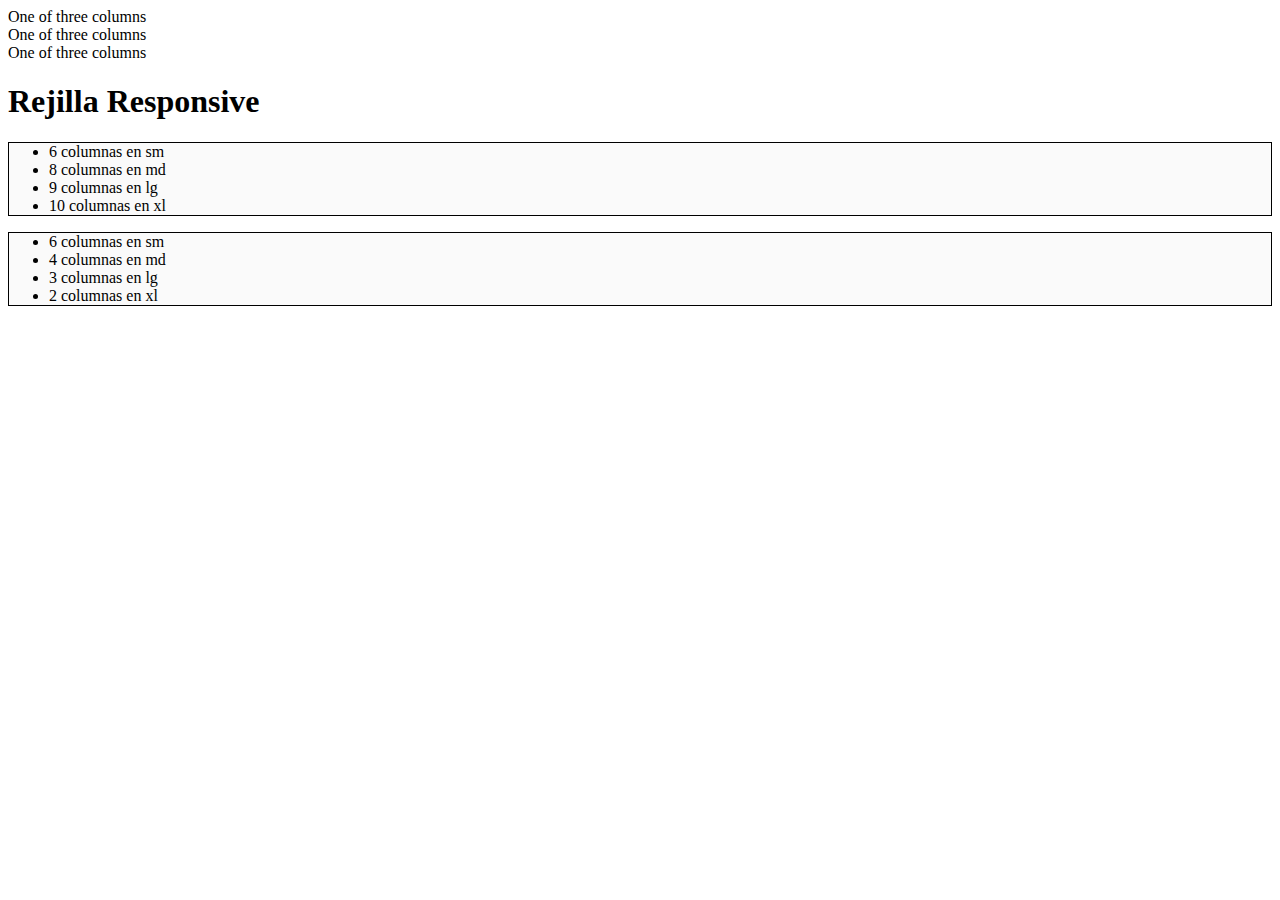
==== 7.Rejilla_Responsive/index.html @ 01b7fa8e "Estructura para trabajar con nuestra rejilla" ====
<!doctype html>
<html lang="en">
  <head>
    <!-- Required meta tags -->
    <meta charset="utf-8">
    <meta name="viewport" content="width=device-width, initial-scale=1, shrink-to-fit=no">

    <!-- Bootstrap CSS -->
    <link rel="stylesheet" href="https://cdn.jsdelivr.net/npm/bootstrap@4.6.1/dist/css/bootstrap.min.css" integrity="sha384-zCbKRCUGaJDkqS1kPbPd7TveP5iyJE0EjAuZQTgFLD2ylzuqKfdKlfG/eSrtxUkn" crossorigin="anonymous">
    <!-- Custom CSS  -->
    <link rel="stylesheet" href="css/styles.css">
    <title>Rejilla Responsive</title>
  </head>

  <body>

    <div class="container mt-5 text-center mb-5">

        <div class="row">

            <div class="col-xl border">One of three columns</div>

            <div class="col-xl border">One of three columns</div>

            <div class="col-xl border">One of three columns</div>

        </div>

    </div>

    <h1 class="text-center mb-5">Rejilla Responsive</h1>
    <!-- Rejilla Responsive -->
    <div>
        <div>
            <div>
                <ul style="border: 1px solid #000; background: #FAFAFA;">
                    <li>6 columnas en sm</li>
                    <li>8 columnas en md</li>
                    <li>9 columnas en lg</li>
                    <li>10 columnas en xl</li>
                </ul>
			</div>
			
			<div>
                <ul style="border: 1px solid #000; background: #FAFAFA;">
                    <li>6 columnas en sm</li>
                    <li>4 columnas en md</li>
                    <li>3 columnas en lg</li>
                    <li>2 columnas en xl</li>
                </ul>
            </div>
        </div>
    </div>




    <!-- Optional JavaScript; choose one of the two! -->

    <!-- Option 1: jQuery and Bootstrap Bundle (includes Popper) -->
    <script src="https://cdn.jsdelivr.net/npm/jquery@3.5.1/dist/jquery.slim.min.js" integrity="sha384-DfXdz2htPH0lsSSs5nCTpuj/zy4C+OGpamoFVy38MVBnE+IbbVYUew+OrCXaRkfj" crossorigin="anonymous"></script>
    <script src="https://cdn.jsdelivr.net/npm/bootstrap@4.6.1/dist/js/bootstrap.bundle.min.js" integrity="sha384-fQybjgWLrvvRgtW6bFlB7jaZrFsaBXjsOMm/tB9LTS58ONXgqbR9W8oWht/amnpF" crossorigin="anonymous"></script>
    <!-- Custom JS -->
    <script src="js/main.js"></script>

    <!-- Option 2: Separate Popper and Bootstrap JS -->
    <!--
    <script src="https://cdn.jsdelivr.net/npm/jquery@3.5.1/dist/jquery.slim.min.js" integrity="sha384-DfXdz2htPH0lsSSs5nCTpuj/zy4C+OGpamoFVy38MVBnE+IbbVYUew+OrCXaRkfj" crossorigin="anonymous"></script>
    <script src="https://cdn.jsdelivr.net/npm/popper.js@1.16.1/dist/umd/popper.min.js" integrity="sha384-9/reFTGAW83EW2RDu2S0VKaIzap3H66lZH81PoYlFhbGU+6BZp6G7niu735Sk7lN" crossorigin="anonymous"></script>
    <script src="https://cdn.jsdelivr.net/npm/bootstrap@4.6.1/dist/js/bootstrap.min.js" integrity="sha384-VHvPCCyXqtD5DqJeNxl2dtTyhF78xXNXdkwX1CZeRusQfRKp+tA7hAShOK/B/fQ2" crossorigin="anonymous"></script>
    -->
  </body>
</html>
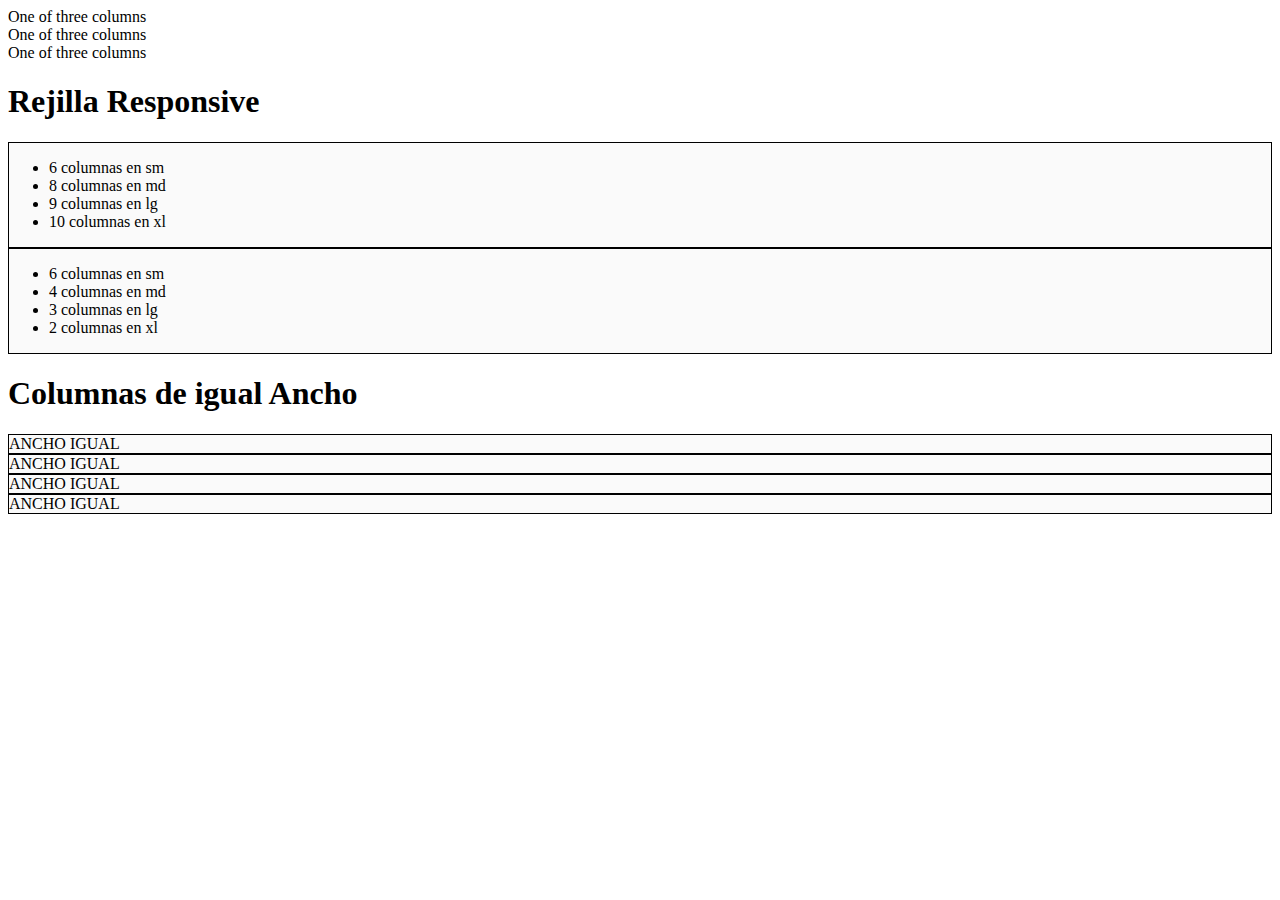
==== commit 1baa5eee: "Rejilla con columnas de igual tamaño" ====
--- a/7.Rejilla_Responsive/index.html
+++ b/7.Rejilla_Responsive/index.html
@@ -30,27 +30,38 @@
 
     <h1 class="text-center mb-5">Rejilla Responsive</h1>
     <!-- Rejilla Responsive -->
-    <div>
-        <div>
-            <div>
-                <ul style="border: 1px solid #000; background: #FAFAFA;">
+    <div class="container">
+        <div class="row">
+            <div class="col-sm-6 col-md-8 col-lg-9 col-xl-10" style="border: 1px solid #000; background: #FAFAFA;">
+                <ul>
                     <li>6 columnas en sm</li>
                     <li>8 columnas en md</li>
                     <li>9 columnas en lg</li>
                     <li>10 columnas en xl</li>
                 </ul>
 			</div>
-			
-			<div>
-                <ul style="border: 1px solid #000; background: #FAFAFA;">
+
+			<div class="col-sm-6 col-md-4 col-lg-3 col-xl-2" style="border: 1px solid #000; background: #FAFAFA;">
+                <ul>
                     <li>6 columnas en sm</li>
                     <li>4 columnas en md</li>
                     <li>3 columnas en lg</li>
                     <li>2 columnas en xl</li>
                 </ul>
             </div>
+        </div><!-- .row -->
+    </div><!-- .container -->
+
+    <h1 class="text-center my-5">Columnas de igual Ancho</h1>
+    <div class="container">
+        <div class="row text-center">
+            <div class="col" style="border: 1px solid #000; background: #FAFAFA;">ANCHO IGUAL</div>
+            <div class="col" style="border: 1px solid #000; background: #FAFAFA;">ANCHO IGUAL</div>
+            <div class="col" style="border: 1px solid #000; background: #FAFAFA;">ANCHO IGUAL</div>
+            <div class="col" style="border: 1px solid #000; background: #FAFAFA;">ANCHO IGUAL</div>
         </div>
     </div>
+
 
 
 
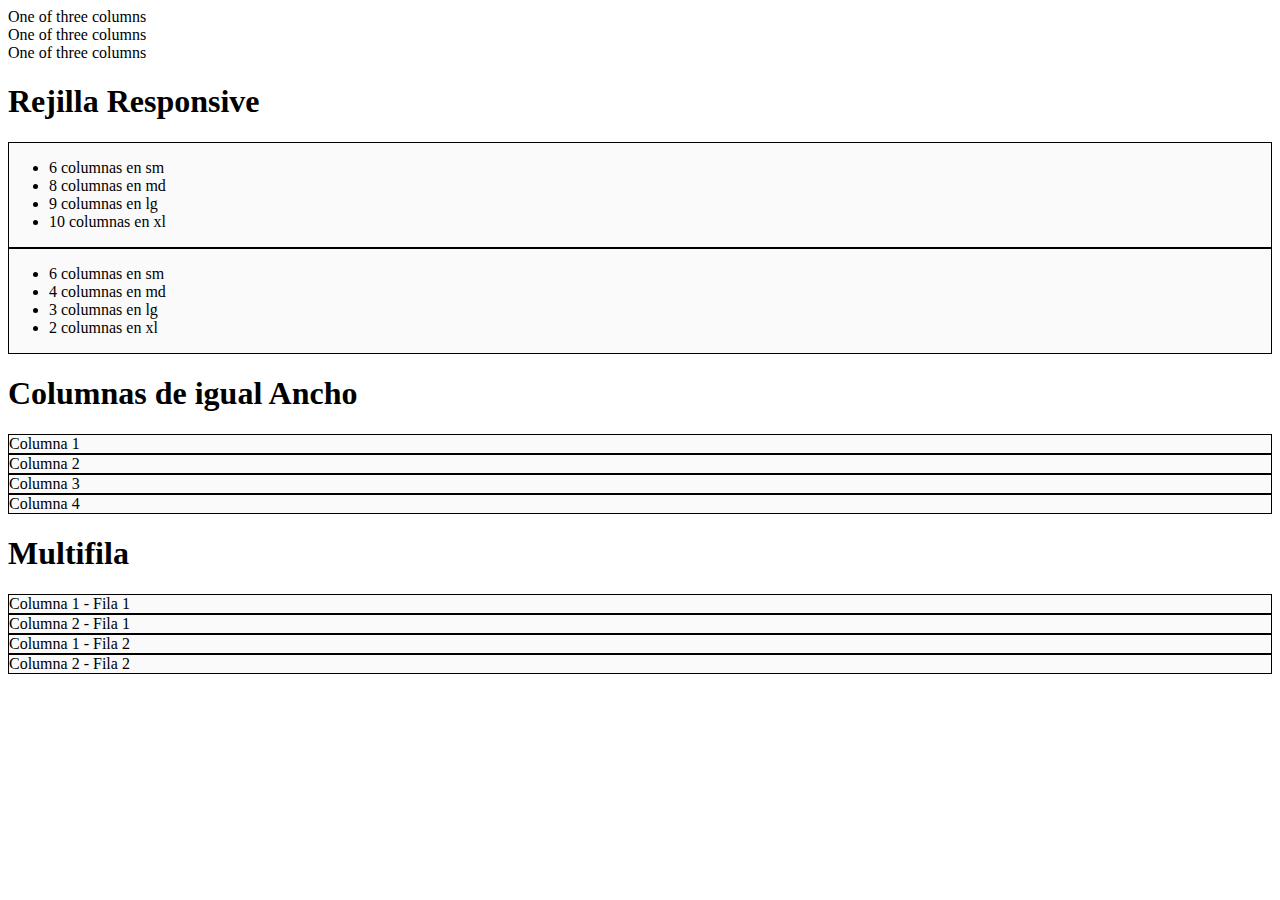
==== commit 21248487: "Multifila" ====
--- a/7.Rejilla_Responsive/index.html
+++ b/7.Rejilla_Responsive/index.html
@@ -18,11 +18,11 @@
 
         <div class="row">
 
-            <div class="col-xl border">One of three columns</div>
+            <div class="col-lg border">One of three columns</div>
 
-            <div class="col-xl border">One of three columns</div>
+            <div class="col-lg border">One of three columns</div>
 
-            <div class="col-xl border">One of three columns</div>
+            <div class="col-lg border">One of three columns</div>
 
         </div>
 
@@ -55,10 +55,23 @@
     <h1 class="text-center my-5">Columnas de igual Ancho</h1>
     <div class="container">
         <div class="row text-center">
-            <div class="col" style="border: 1px solid #000; background: #FAFAFA;">ANCHO IGUAL</div>
-            <div class="col" style="border: 1px solid #000; background: #FAFAFA;">ANCHO IGUAL</div>
-            <div class="col" style="border: 1px solid #000; background: #FAFAFA;">ANCHO IGUAL</div>
-            <div class="col" style="border: 1px solid #000; background: #FAFAFA;">ANCHO IGUAL</div>
+            <div class="col" style="border: 1px solid #000; background: #FAFAFA;">Columna 1</div>
+            <div class="col" style="border: 1px solid #000; background: #FAFAFA;">Columna 2</div>
+            <div class="col" style="border: 1px solid #000; background: #FAFAFA;">Columna 3</div>
+            <div class="col" style="border: 1px solid #000; background: #FAFAFA;">Columna 4</div>
+        </div>
+    </div>
+
+    <h1 class="text-center my-5">Multifila</h1>
+    <div class="container mb-5">
+        <div class="row text-center">
+            <div class="col" style="border: 1px solid #000; background: #FAFAFA;">Columna 1 - Fila 1</div>
+            <div class="col" style="border: 1px solid #000; background: #FAFAFA;">Columna 2 - Fila 1</div>
+
+            <div class="w-100"></div>
+
+            <div class="col" style="border: 1px solid #000; background: #FAFAFA;">Columna 1 - Fila 2</div>
+            <div class="col" style="border: 1px solid #000; background: #FAFAFA;">Columna 2 - Fila 2</div>
         </div>
     </div>
 
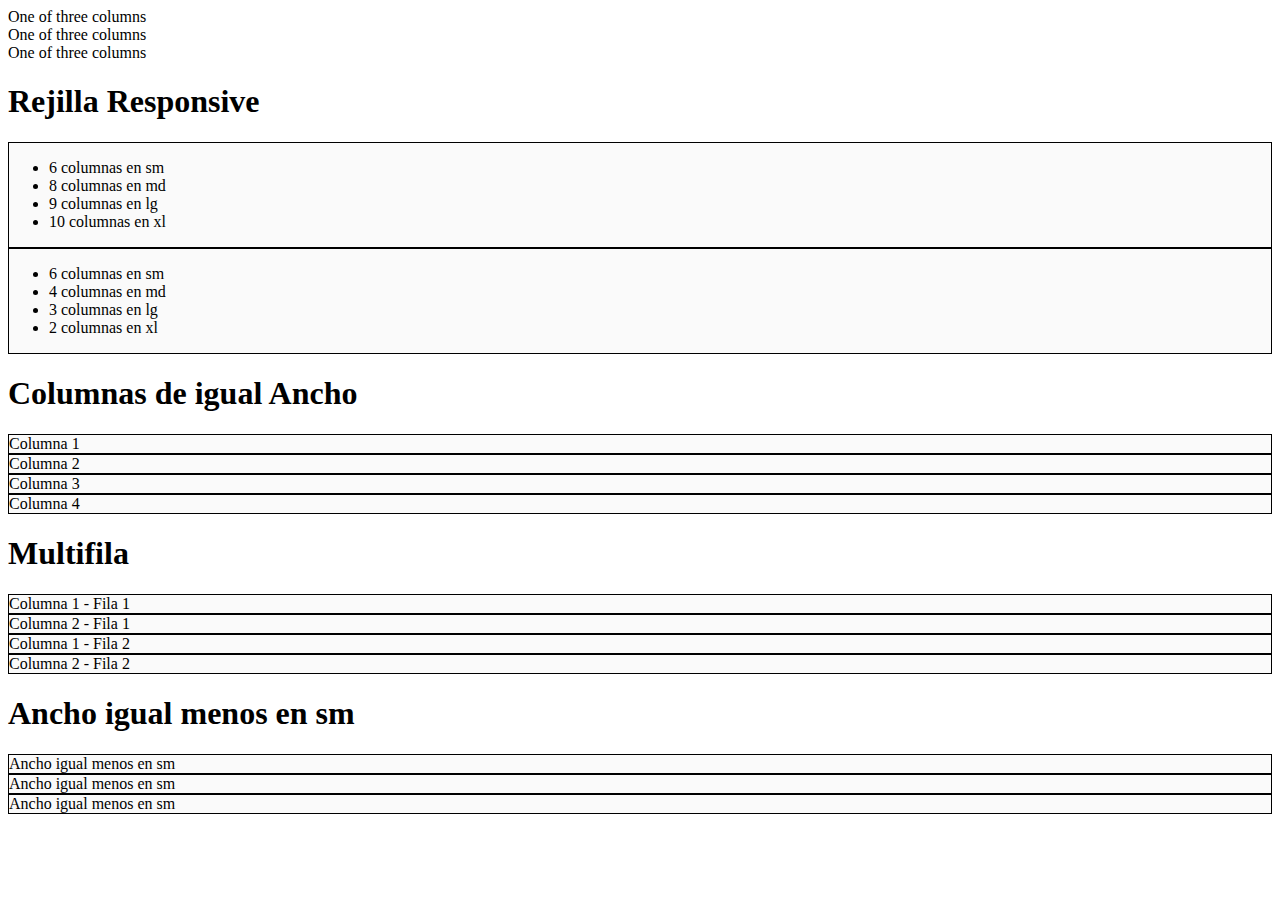
==== commit f2b7031b: "Columnas de ancho igual menos en sm" ====
--- a/7.Rejilla_Responsive/index.html
+++ b/7.Rejilla_Responsive/index.html
@@ -75,6 +75,15 @@
         </div>
     </div>
 
+    <h1 class="text-center my-5">Ancho igual menos en sm</h1>
+    <div class="container mb-5">
+        <div class="row text-center">
+            <div class="col-sm" style="border: 1px solid #000; background: #FAFAFA;">Ancho igual menos en sm</div>
+            <div class="col-sm" style="border: 1px solid #000; background: #FAFAFA;">Ancho igual menos en sm</div>
+            <div class="col-sm" style="border: 1px solid #000; background: #FAFAFA;">Ancho igual menos en sm</div>
+        </div>
+    </div>
+
 
 
 
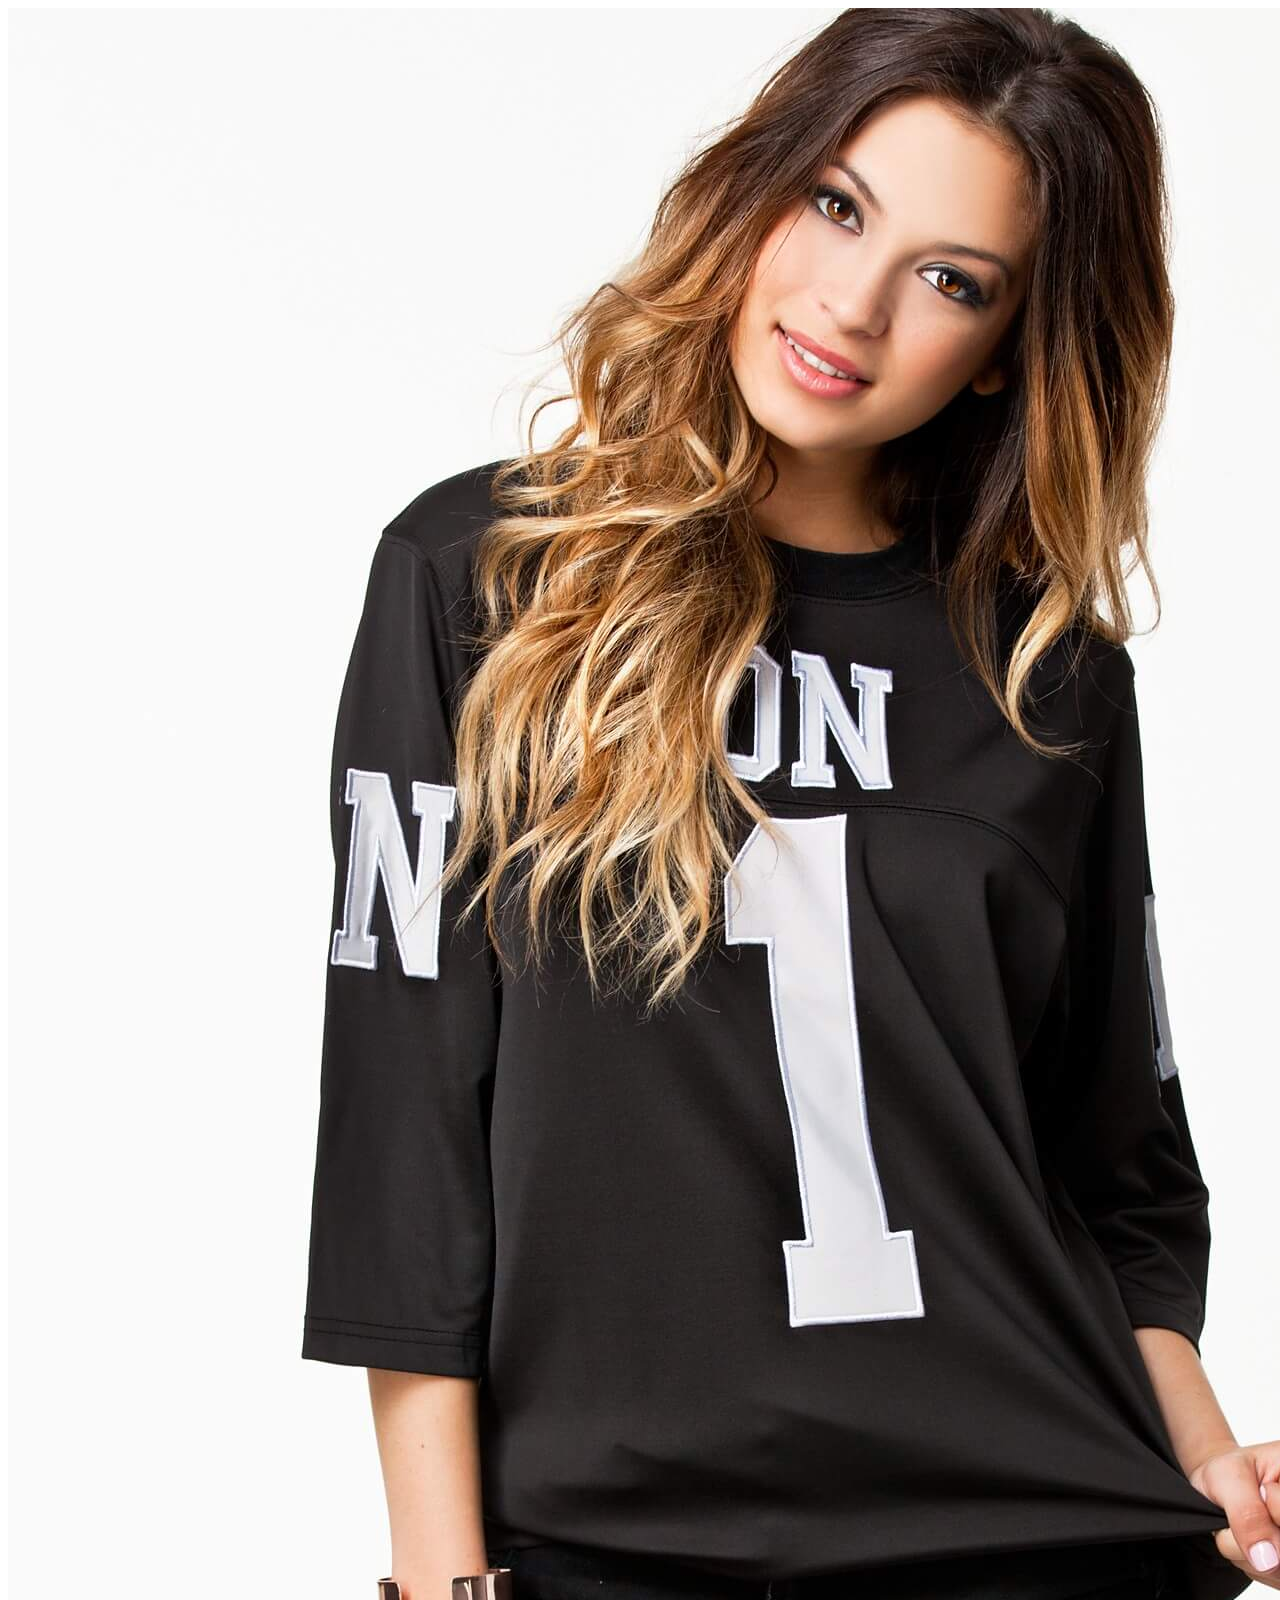
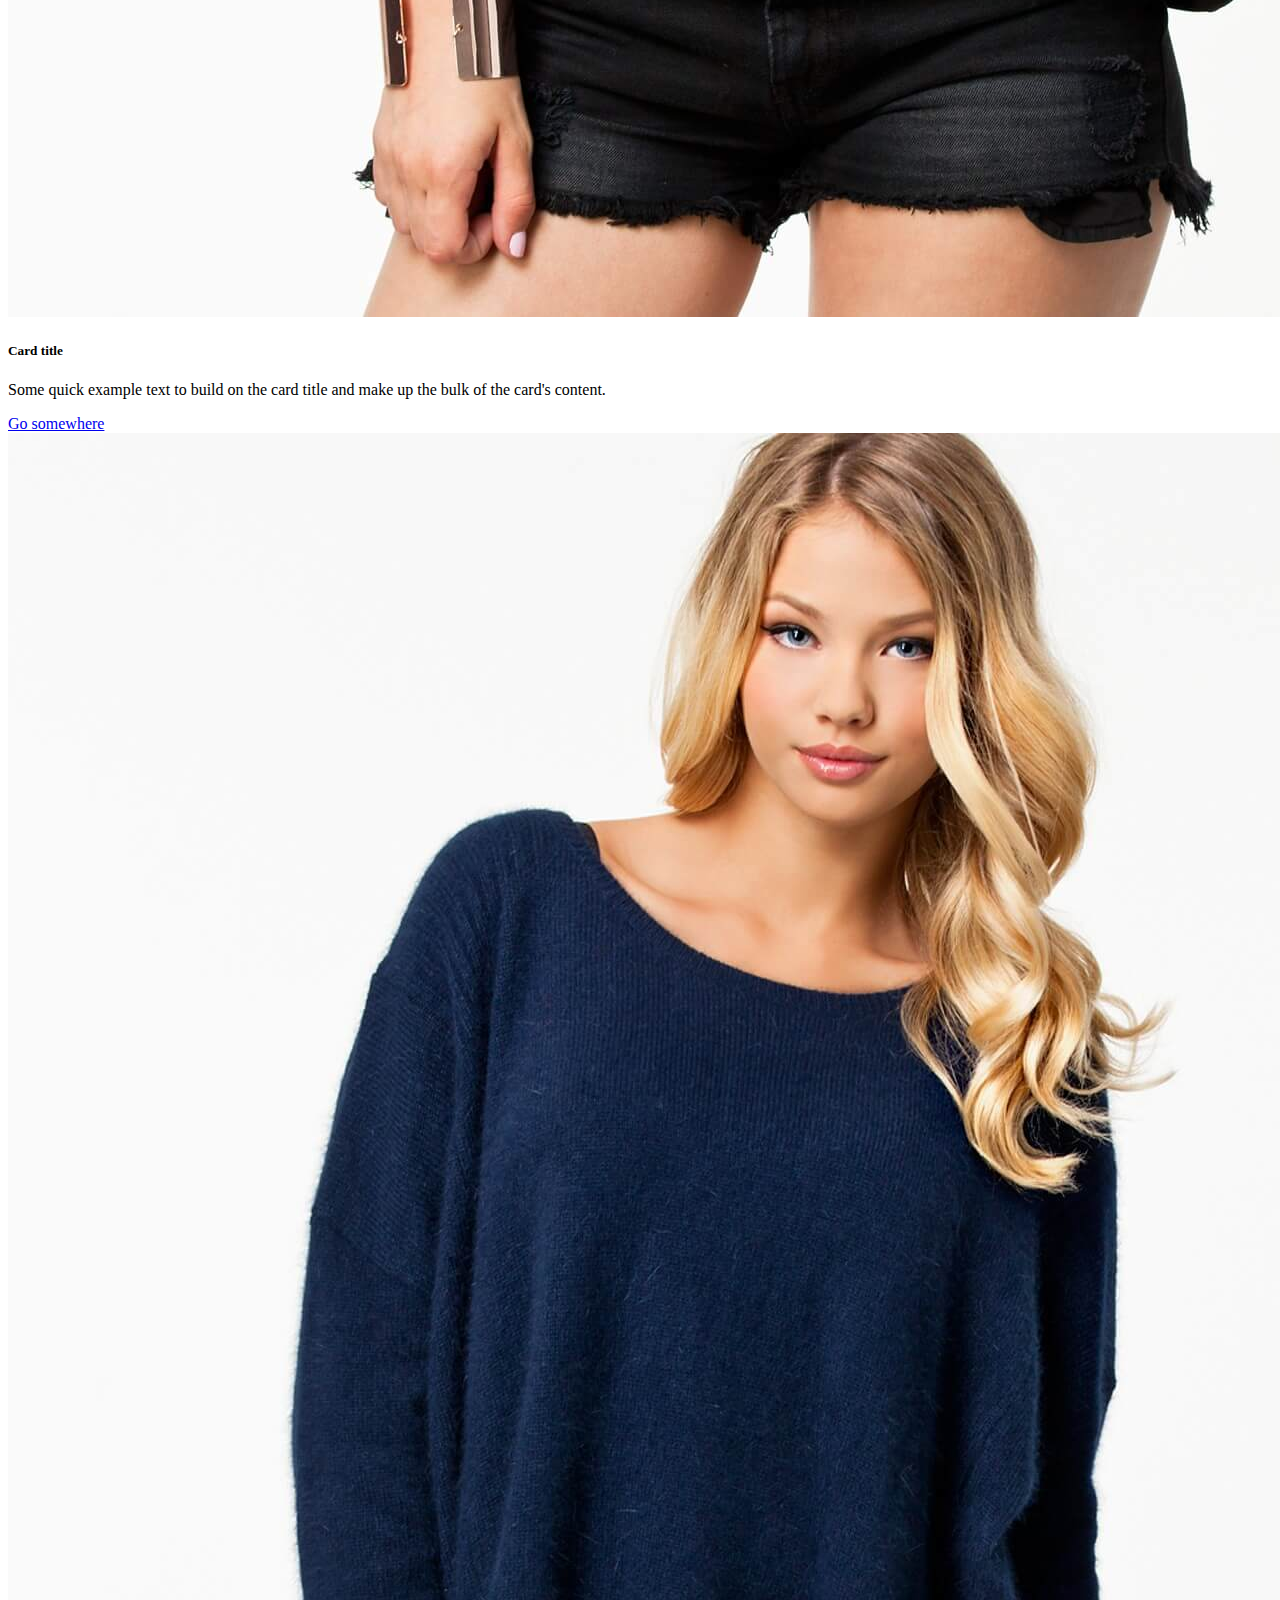
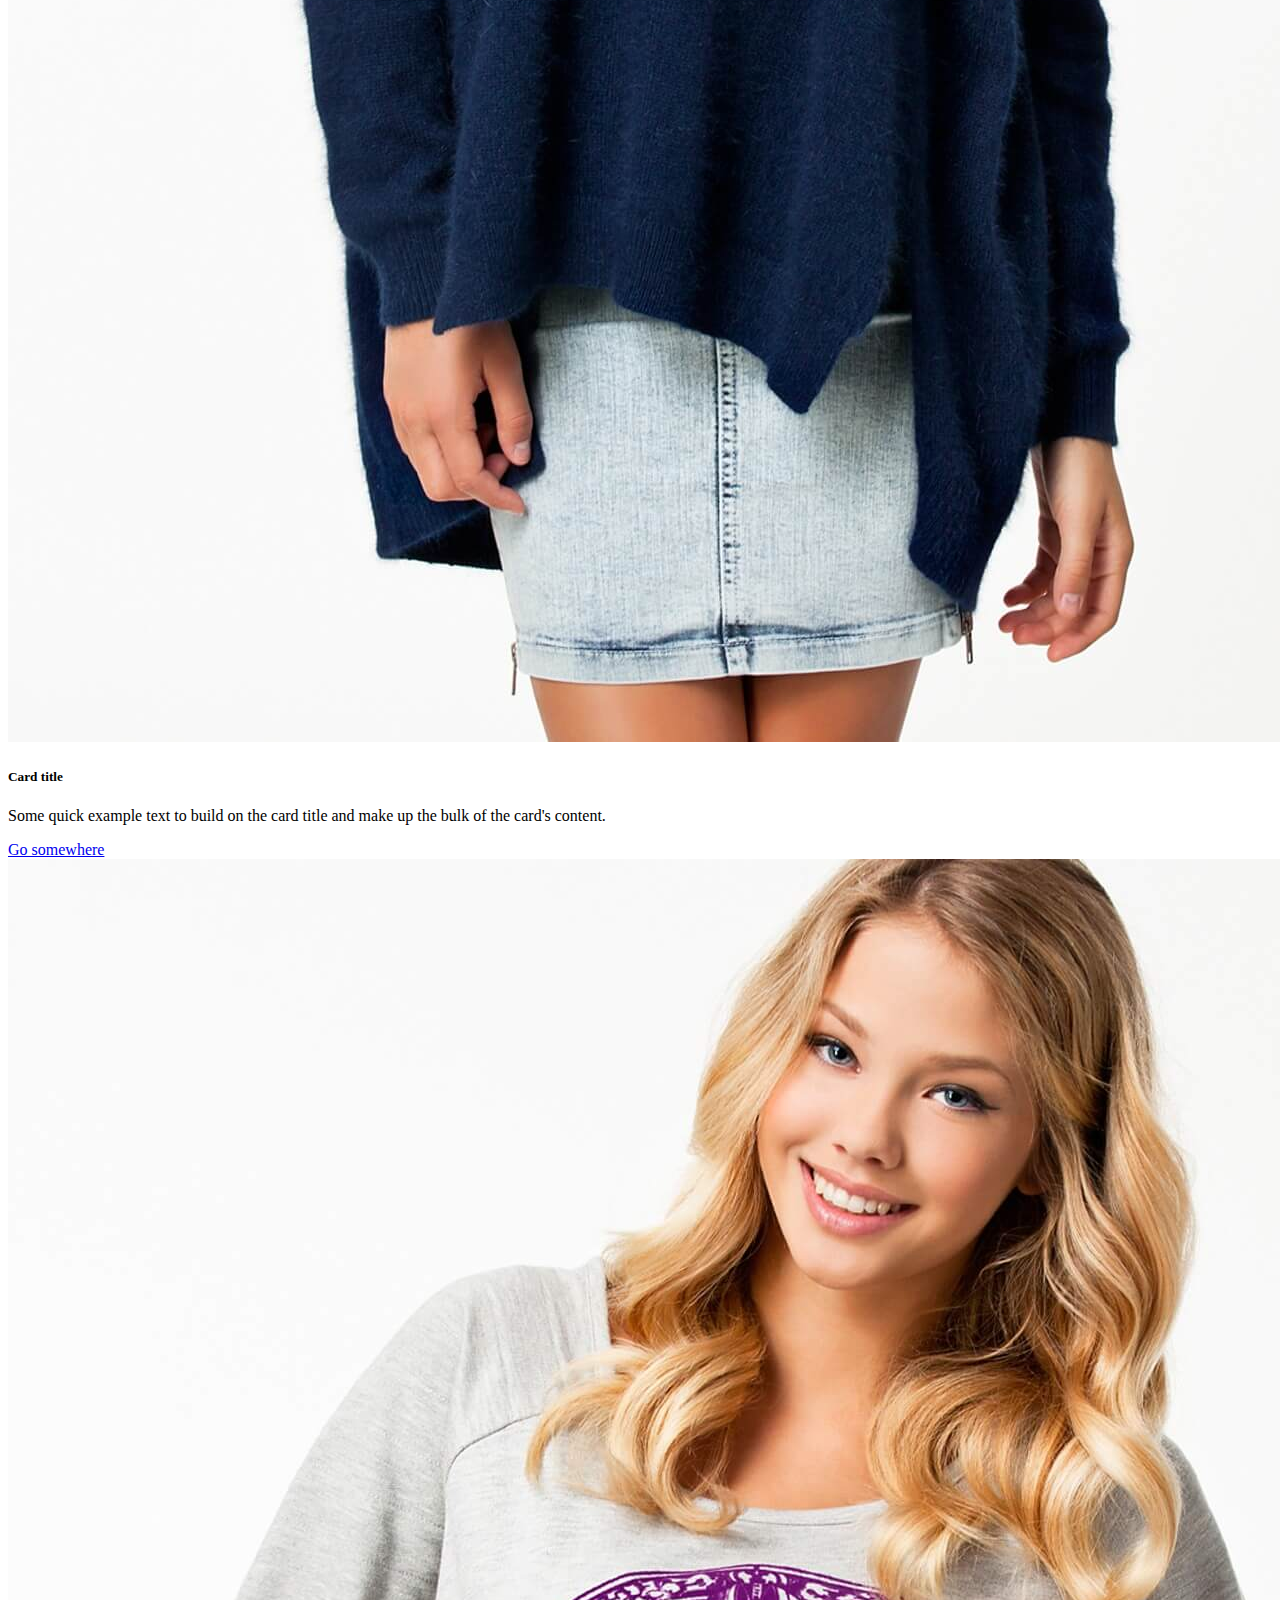
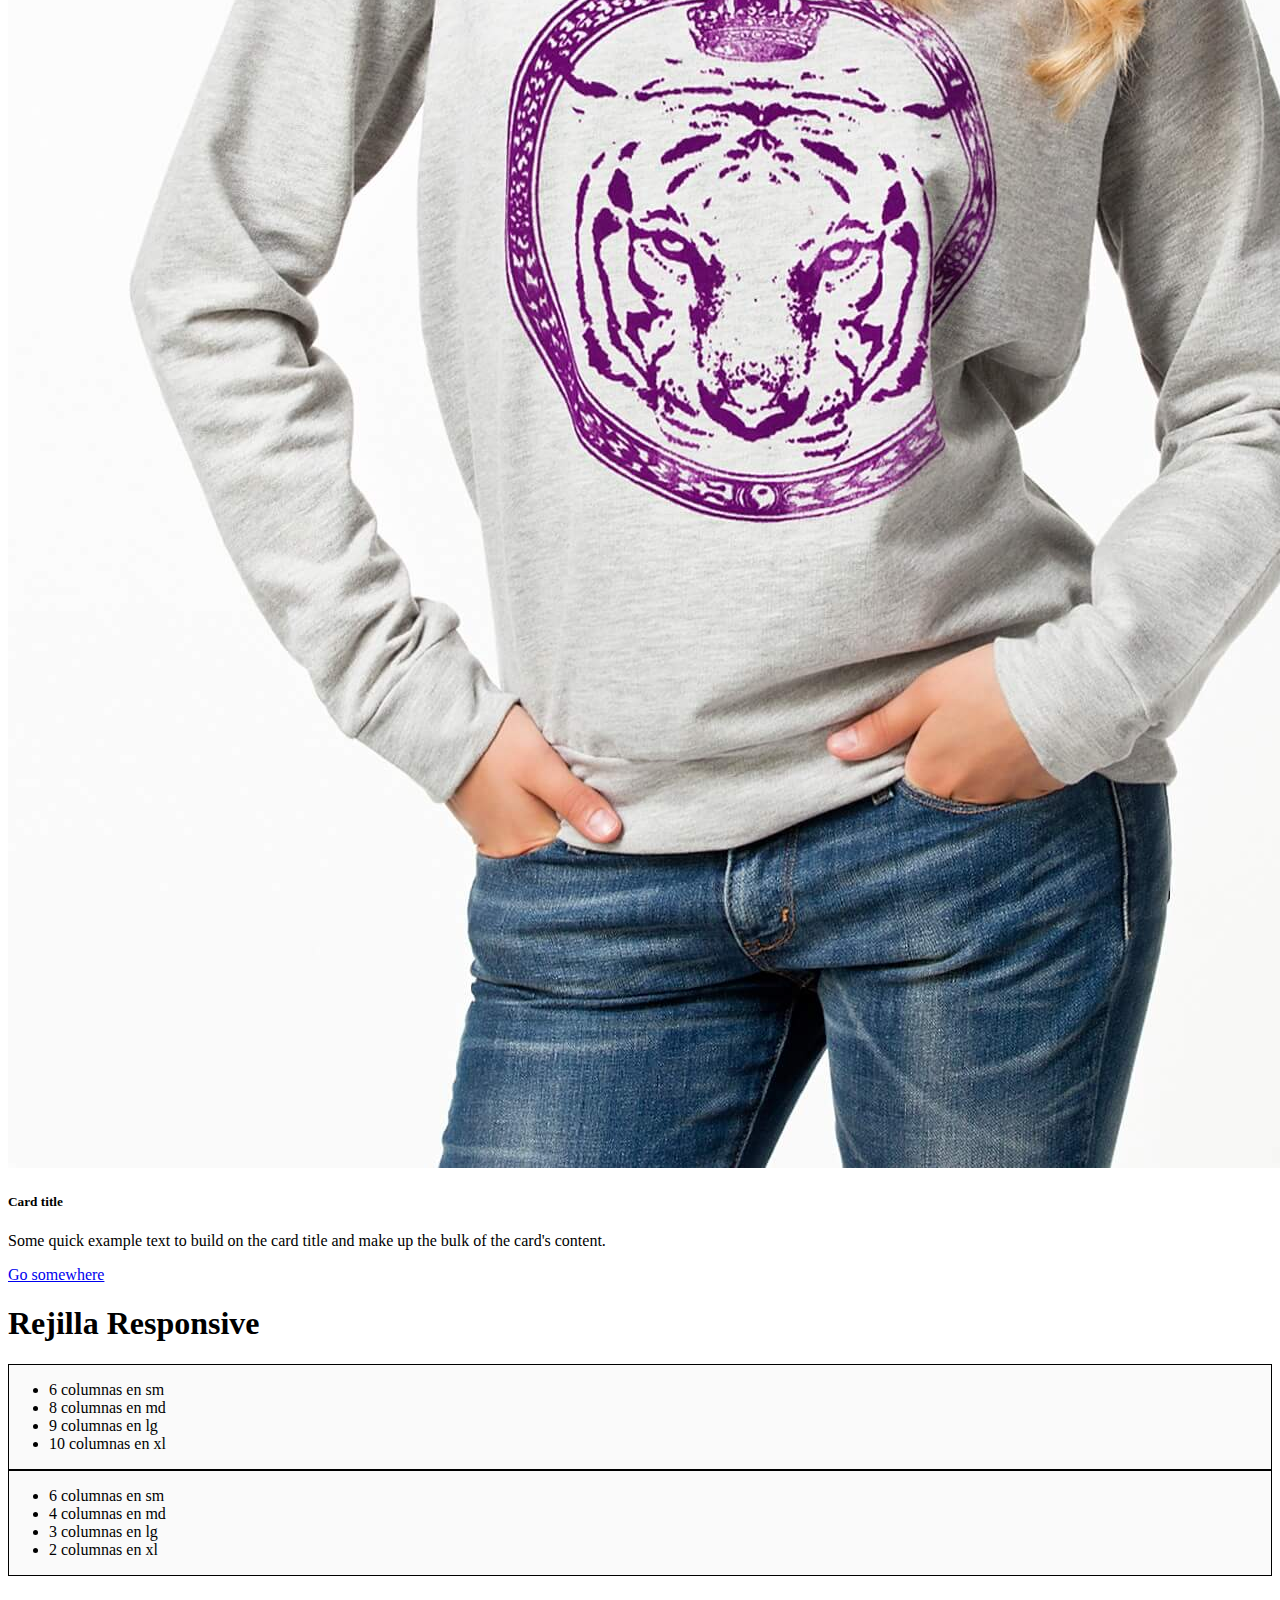
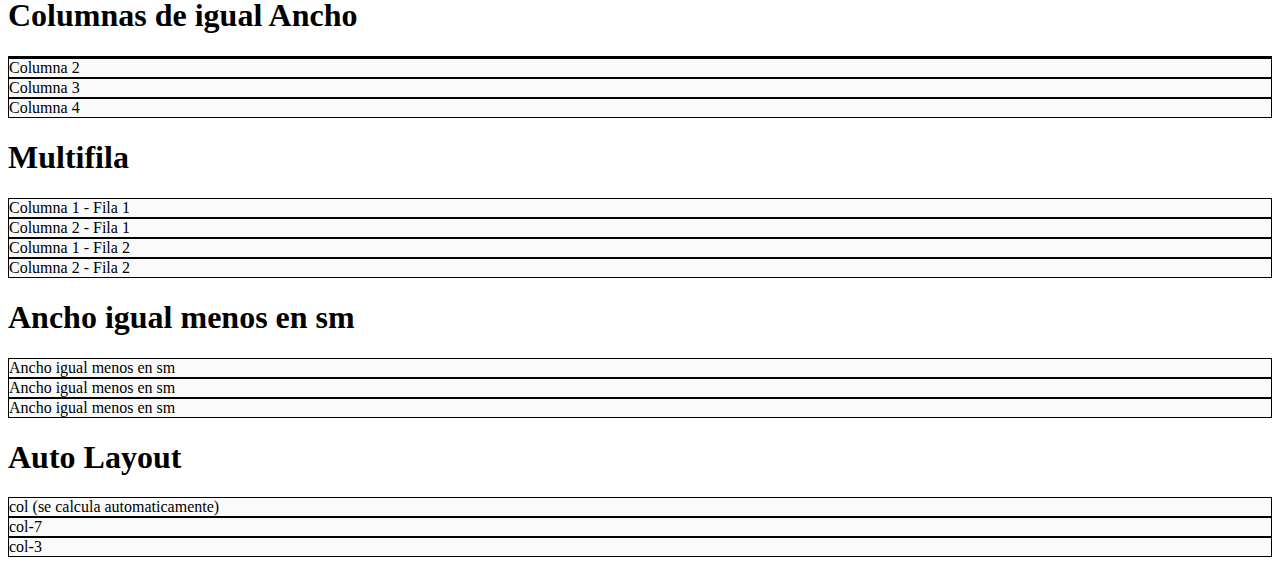
==== commit 5a7f1456: "Auto Layout" ====
--- a/7.Rejilla_Responsive/index.html
+++ b/7.Rejilla_Responsive/index.html
@@ -18,11 +18,36 @@
 
         <div class="row">
 
-            <div class="col-lg border">One of three columns</div>
+            <div class="col-md">
+                 <div class="card">
+                    <img src="../images/a-producto-1.jpeg" class="card-img-top" alt="...">
+                    <div class="card-body">
+                        <h5 class="card-title">Card title</h5>
+                        <p class="card-text">Some quick example text to build on the card title and make up the bulk of the card's content.</p>
+                        <a href="#" class="btn btn-primary">Go somewhere</a>
+                    </div>
+                </div>
+            </div>
 
-            <div class="col-lg border">One of three columns</div>
+            <div class="col-md">
+                <div class="card">
+                    <img src="../images/a-producto-2.jpeg" class="card-img-top" alt="...">
+                    <div class="card-body">
+                        <h5 class="card-title">Card title</h5>
+                        <p class="card-text">Some quick example text to build on the card title and make up the bulk of the card's content.</p>
+                        <a href="#" class="btn btn-primary">Go somewhere</a>
+                    </div>
+                </div>
+            </div>
 
-            <div class="col-lg border">One of three columns</div>
+            <div class="col-md"><div class="card">
+                    <img src="../images/a-producto-3.jpeg" class="card-img-top" alt="...">
+                    <div class="card-body">
+                        <h5 class="card-title">Card title</h5>
+                        <p class="card-text">Some quick example text to build on the card title and make up the bulk of the card's content.</p>
+                        <a href="#" class="btn btn-primary">Go somewhere</a>
+                    </div>
+            </div>
 
         </div>
 
@@ -55,7 +80,10 @@
     <h1 class="text-center my-5">Columnas de igual Ancho</h1>
     <div class="container">
         <div class="row text-center">
-            <div class="col" style="border: 1px solid #000; background: #FAFAFA;">Columna 1</div>
+            <div class="col" style="border: 1px solid #000; background: #FAFAFA;">
+               
+            </div><!-- col -->
+
             <div class="col" style="border: 1px solid #000; background: #FAFAFA;">Columna 2</div>
             <div class="col" style="border: 1px solid #000; background: #FAFAFA;">Columna 3</div>
             <div class="col" style="border: 1px solid #000; background: #FAFAFA;">Columna 4</div>
@@ -84,6 +112,15 @@
         </div>
     </div>
 
+    <h1 class="text-center my-5">Auto Layout</h1>
+    <div class="container mb-5">
+        <div class="row text-center">
+            <div class="col" style="border: 1px solid #000; background: #FAFAFA;">col (se calcula automaticamente)</div>
+            <div class="col-7" style="border: 1px solid #000; background: #FAFAFA;">col-7</div>
+            <div class="col-3" style="border: 1px solid #000; background: #FAFAFA;">col-3</div>
+        </div>
+    </div>
+
 
 
 
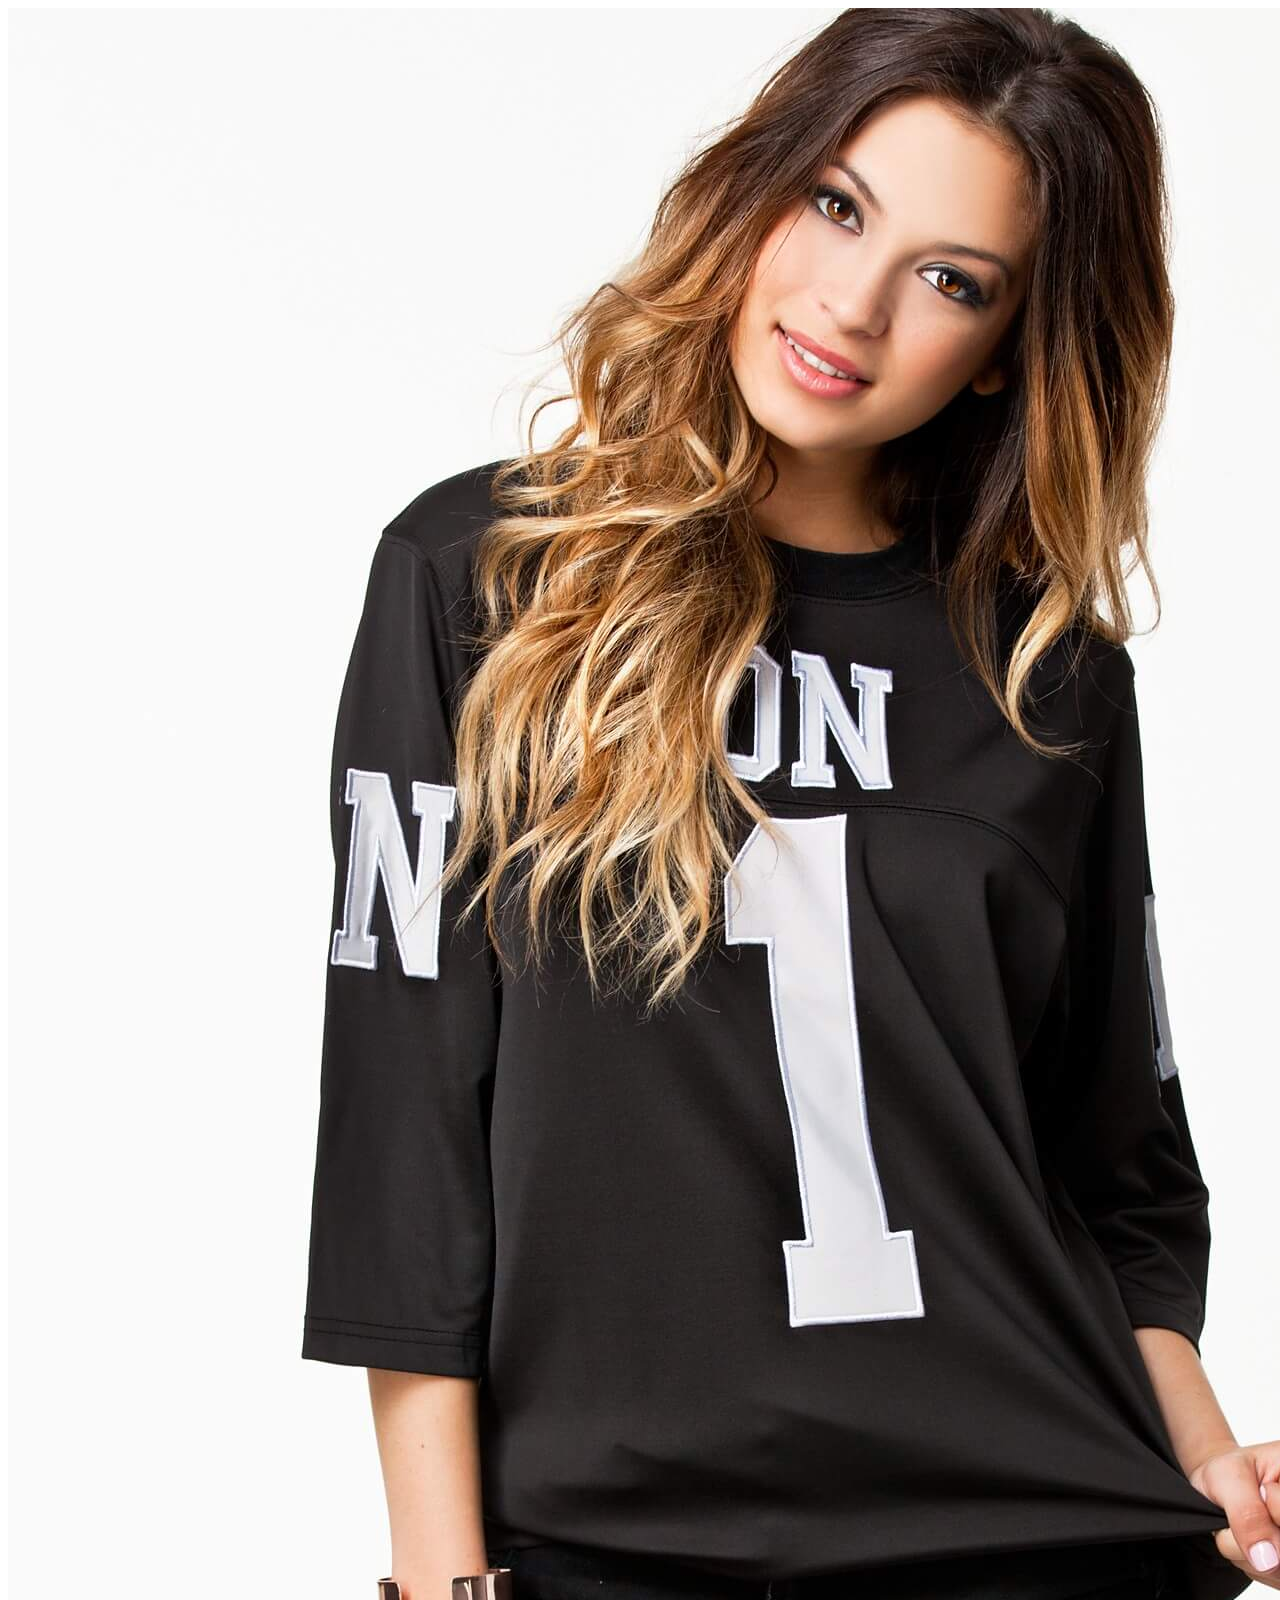
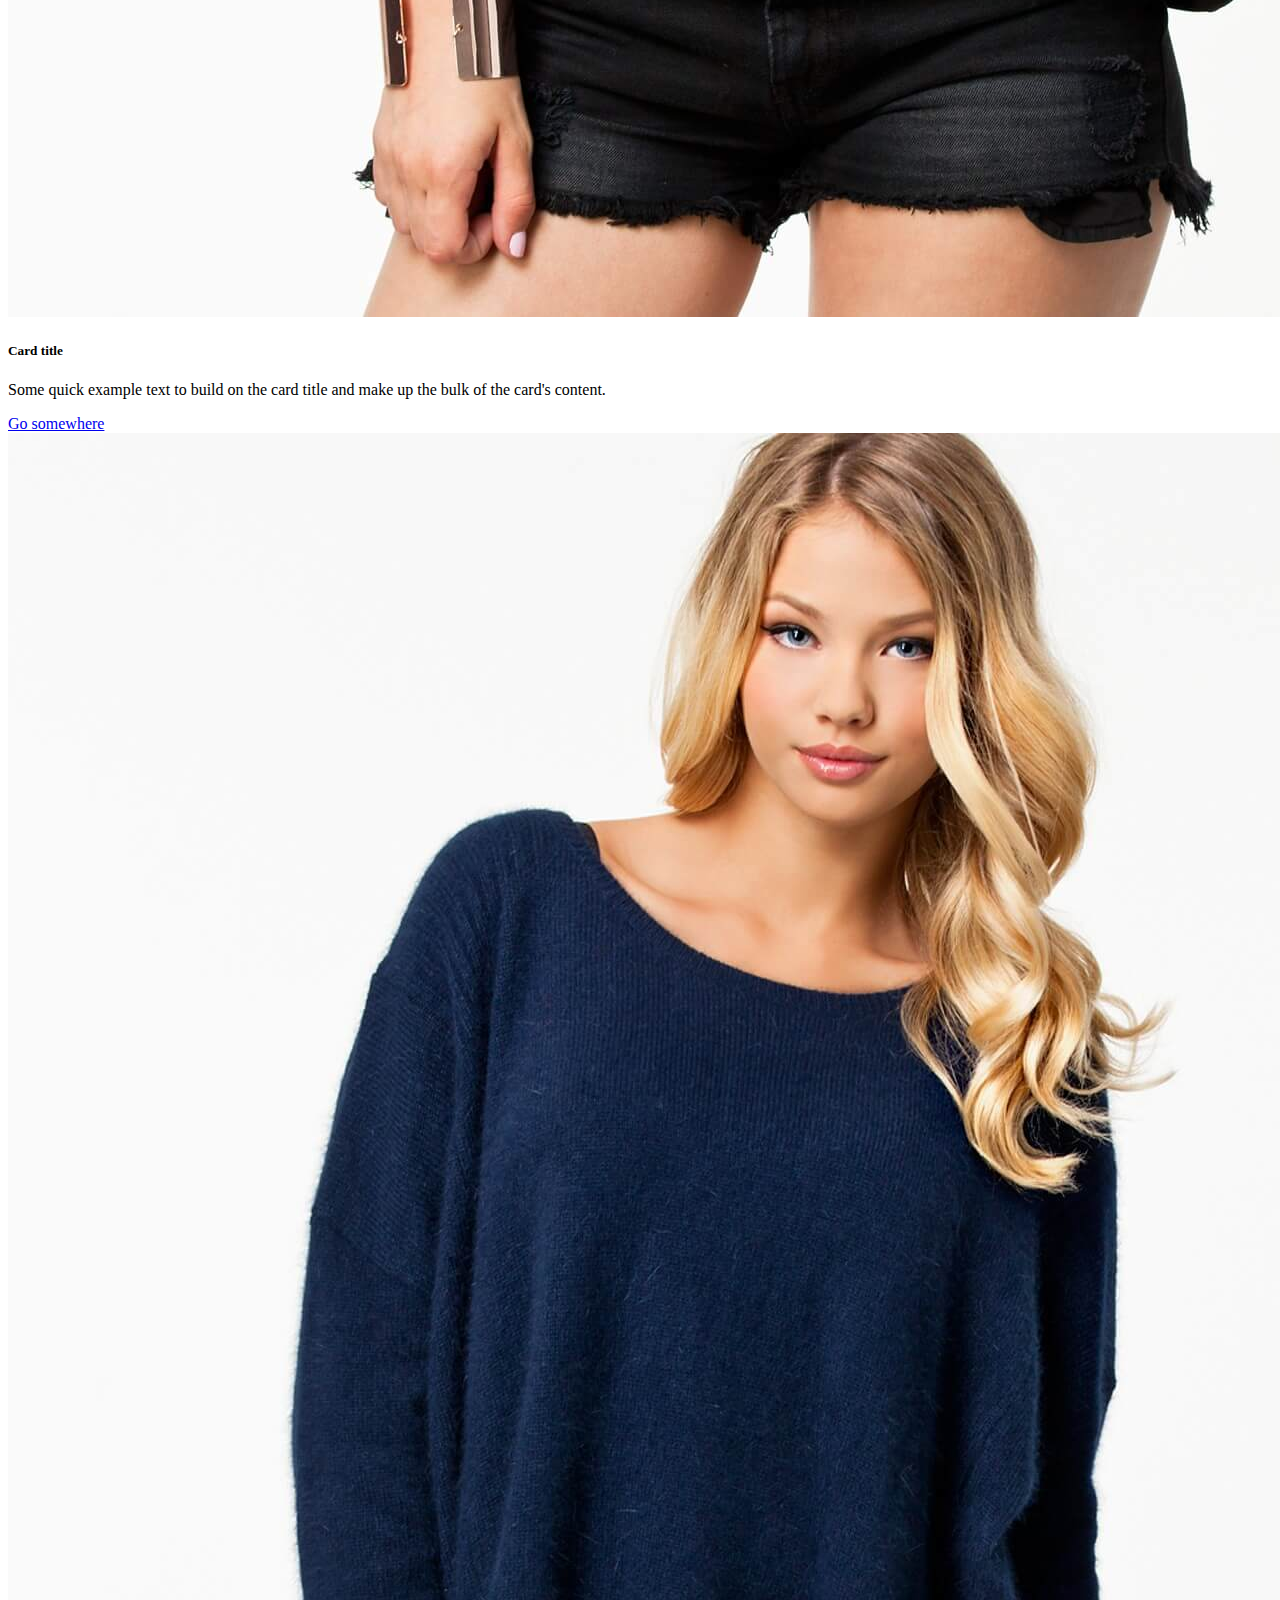
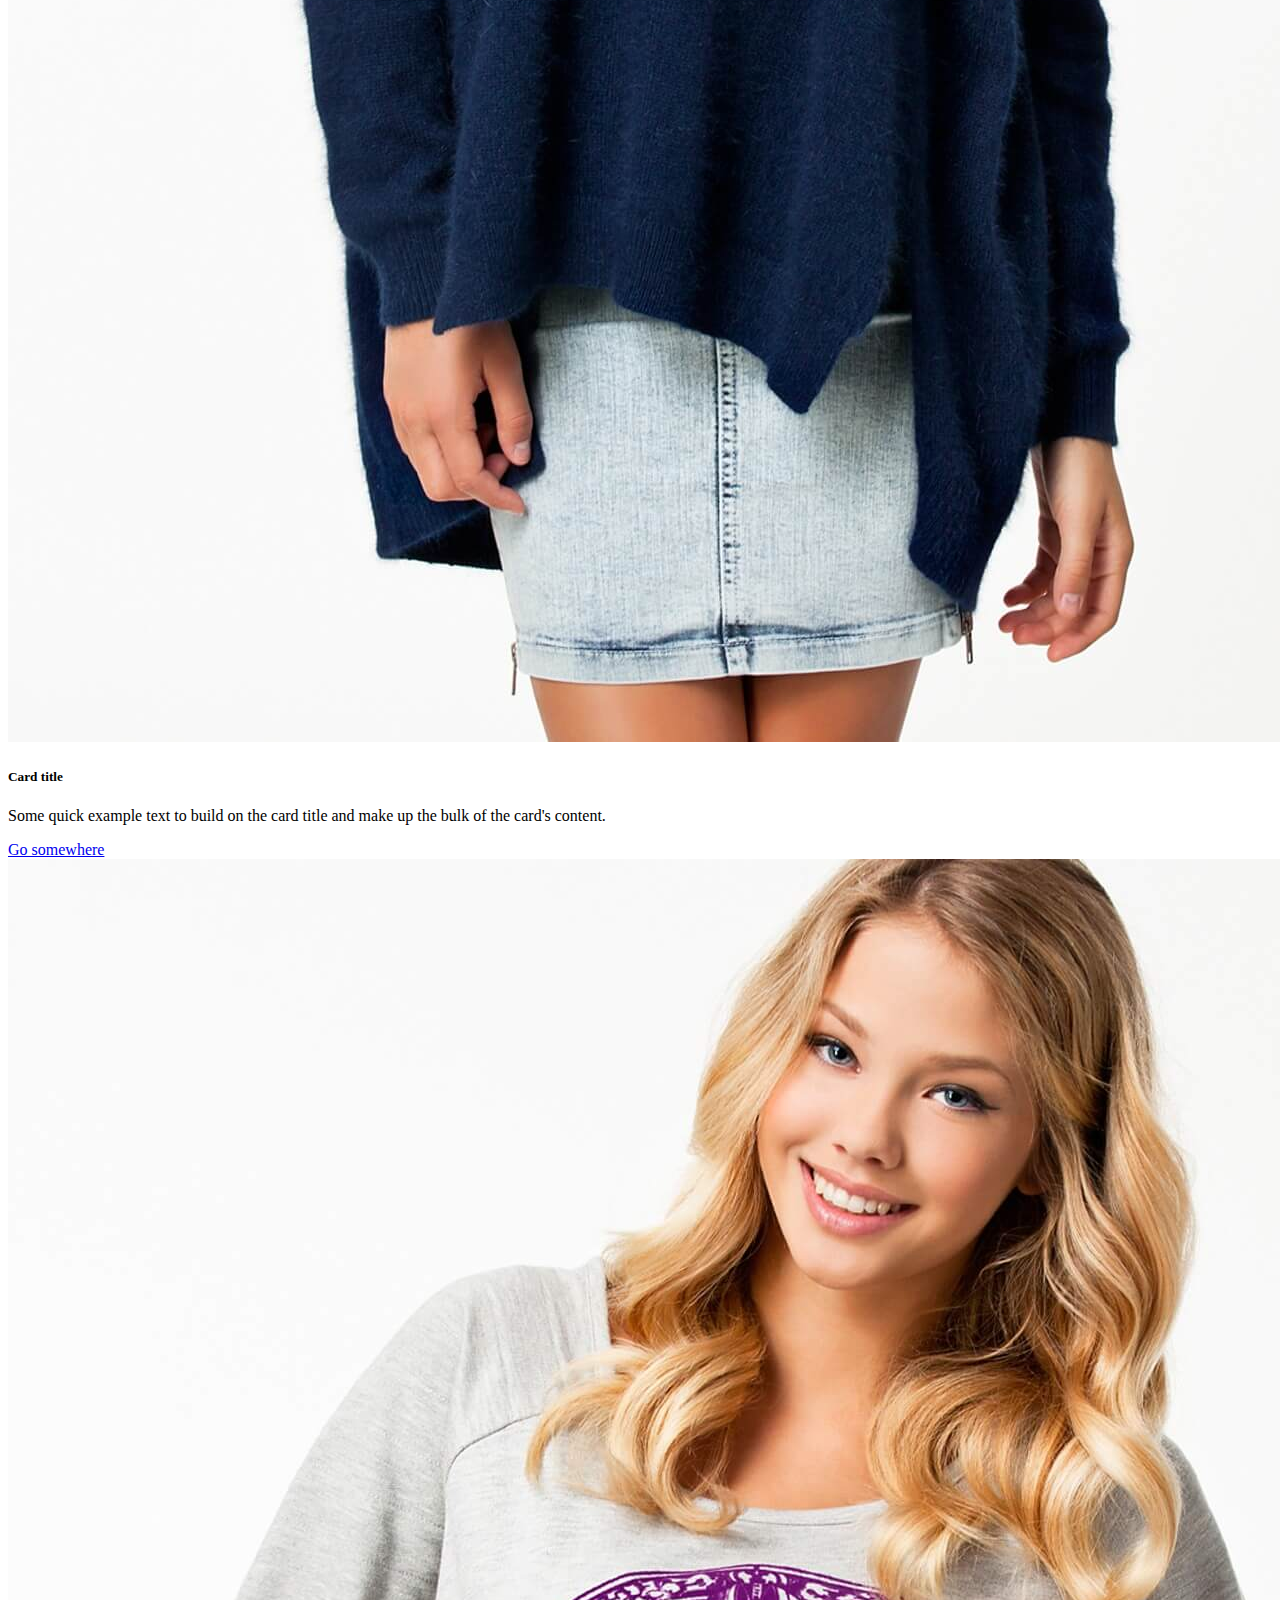
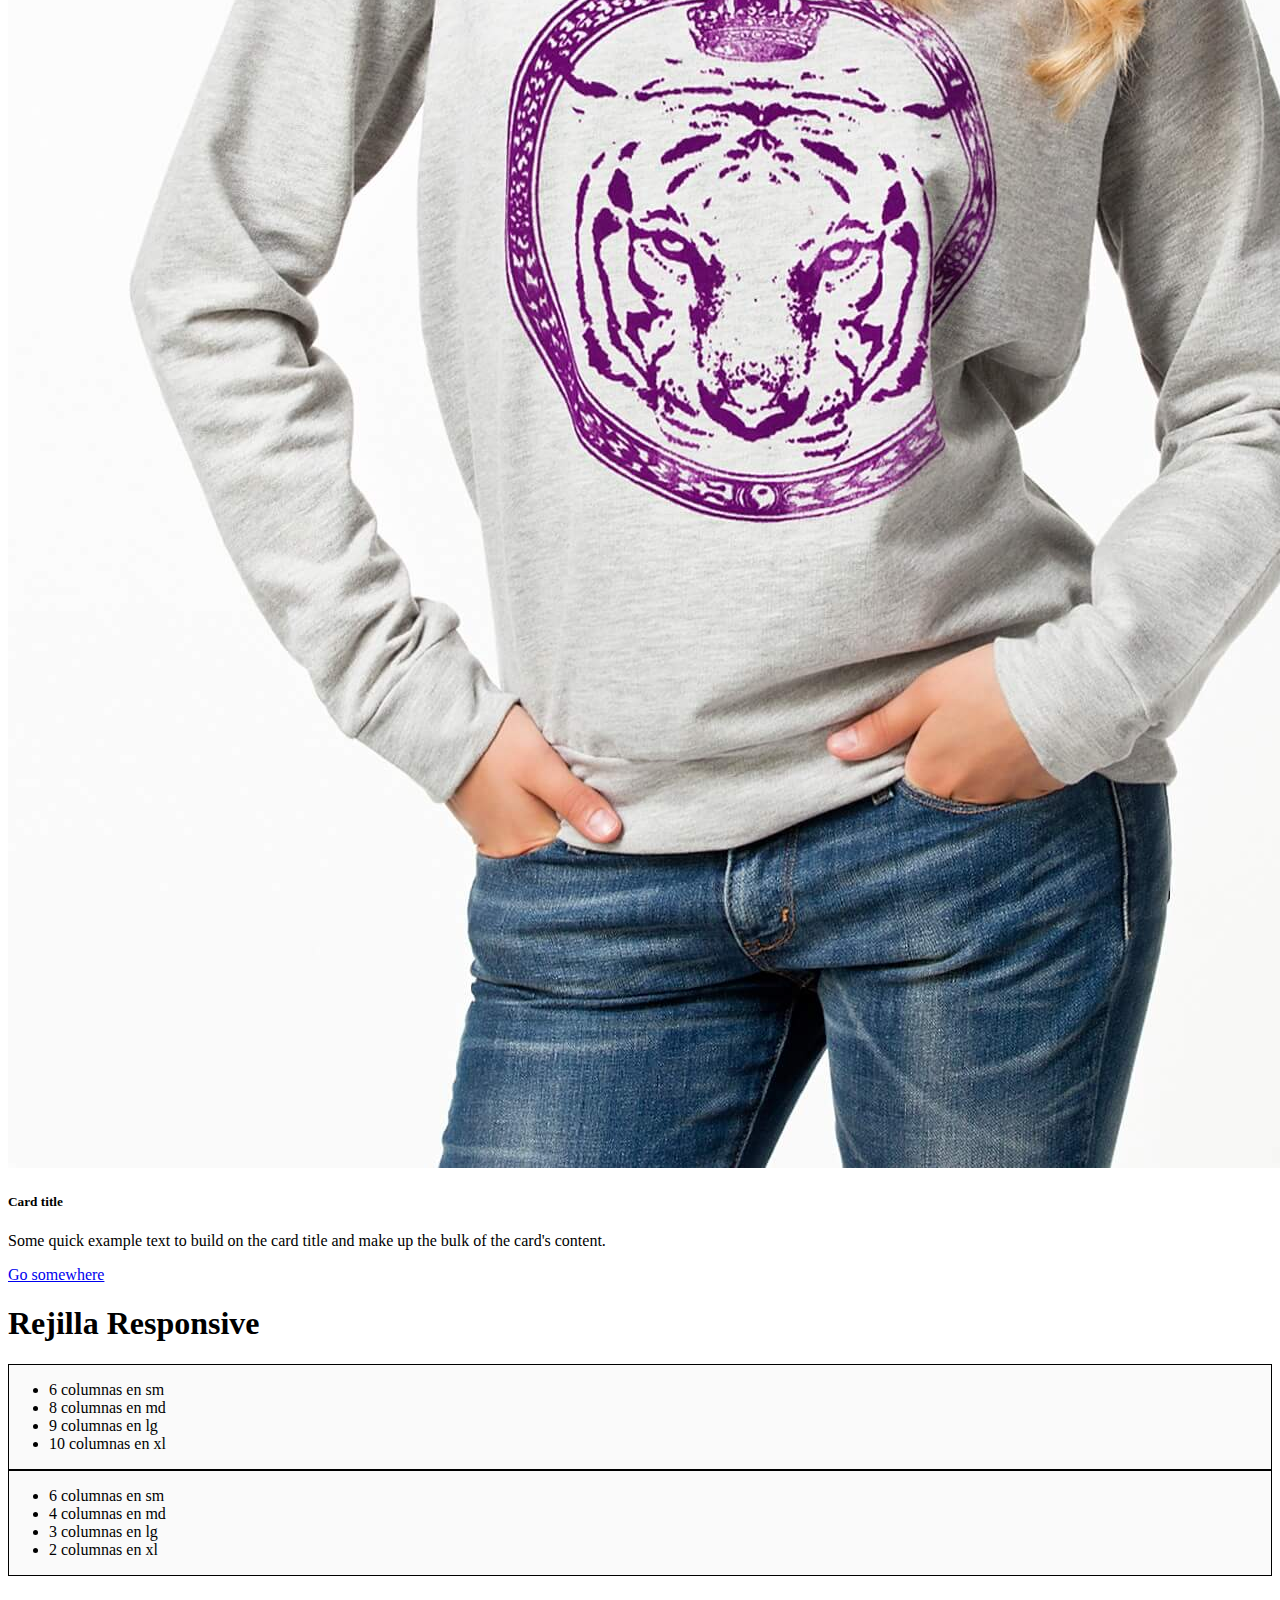
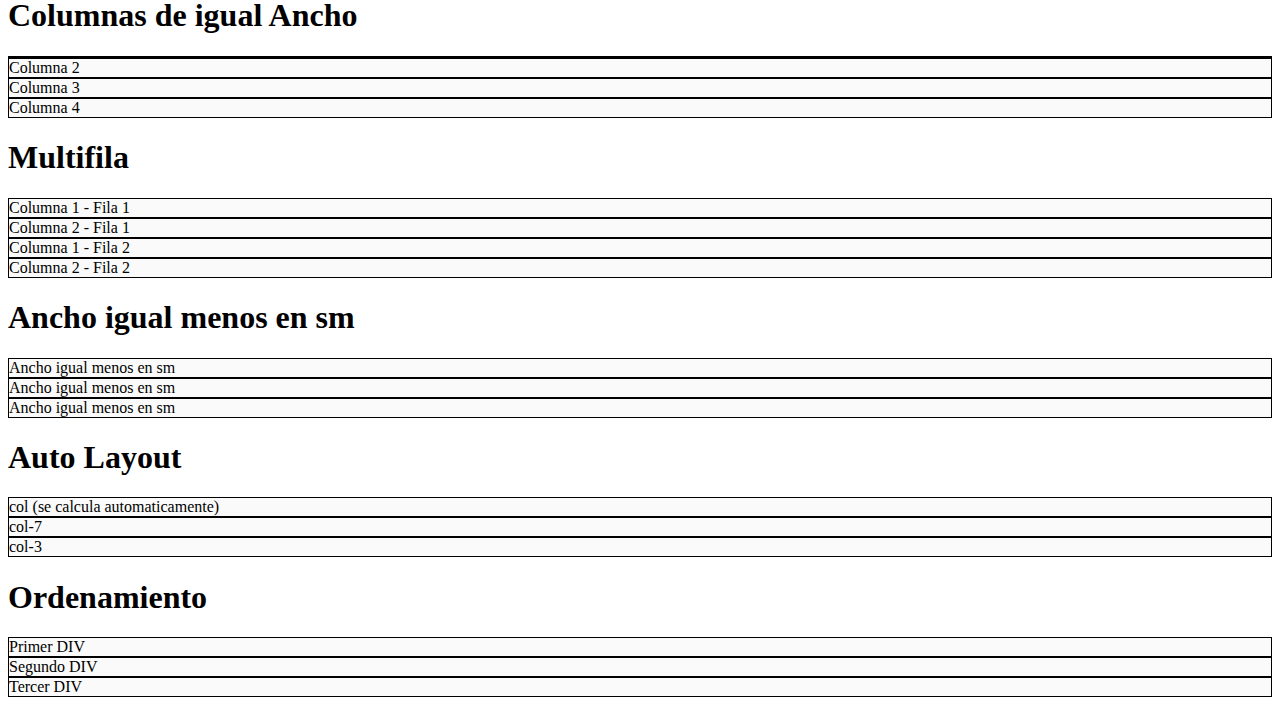
==== commit cd8a120e: "Ordenamiento" ====
--- a/7.Rejilla_Responsive/index.html
+++ b/7.Rejilla_Responsive/index.html
@@ -121,6 +121,15 @@
         </div>
     </div>
 
+    <h1 class="text-center my-5 text-primary">Ordenamiento</h1>
+    <div class="container mb-5">
+        <div class="row text-center">
+            <div class="col order-3" style="border: 1px solid #000; background: #FAFAFA;">Primer DIV</div>
+            <div class="col order-1" style="border: 1px solid #000; background: #FAFAFA;">Segundo DIV</div>
+            <div class="col order-2" style="border: 1px solid #000; background: #FAFAFA;">Tercer DIV</div>
+        </div>
+    </div>
+
 
 
 
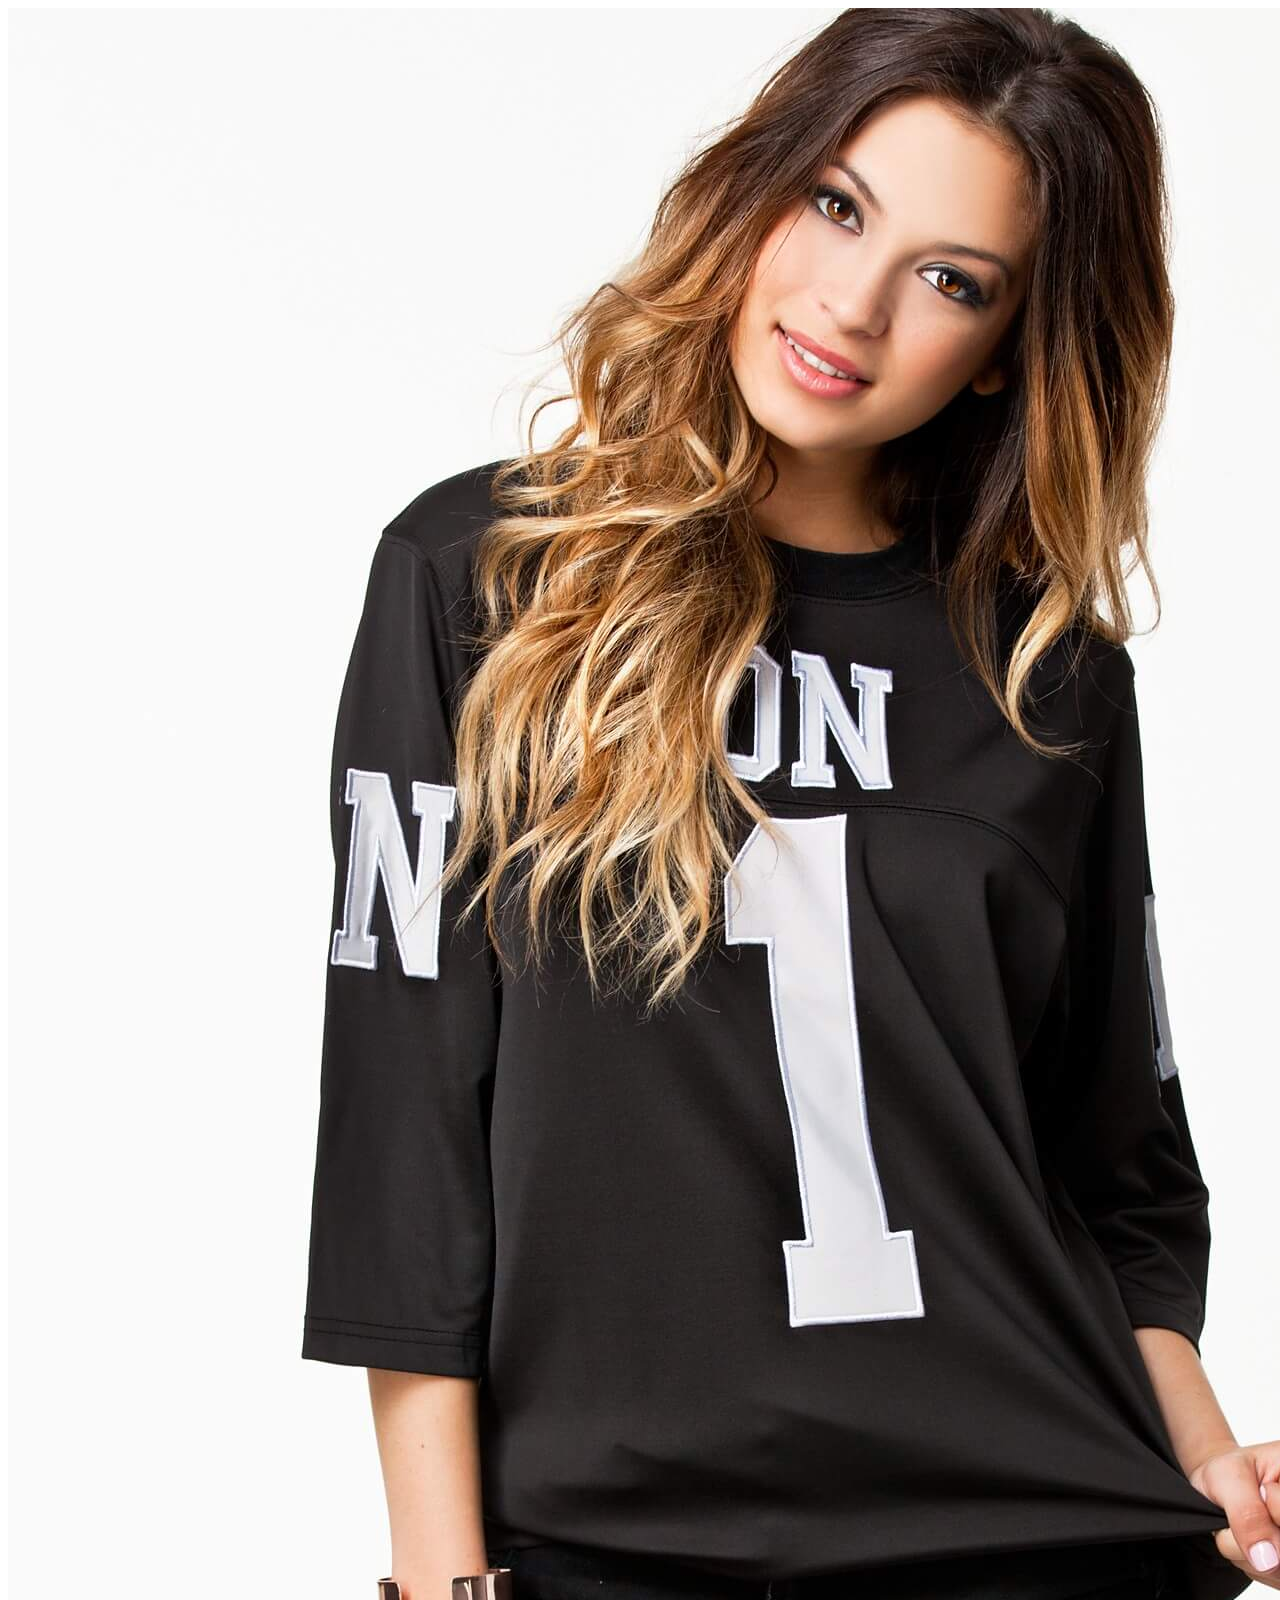
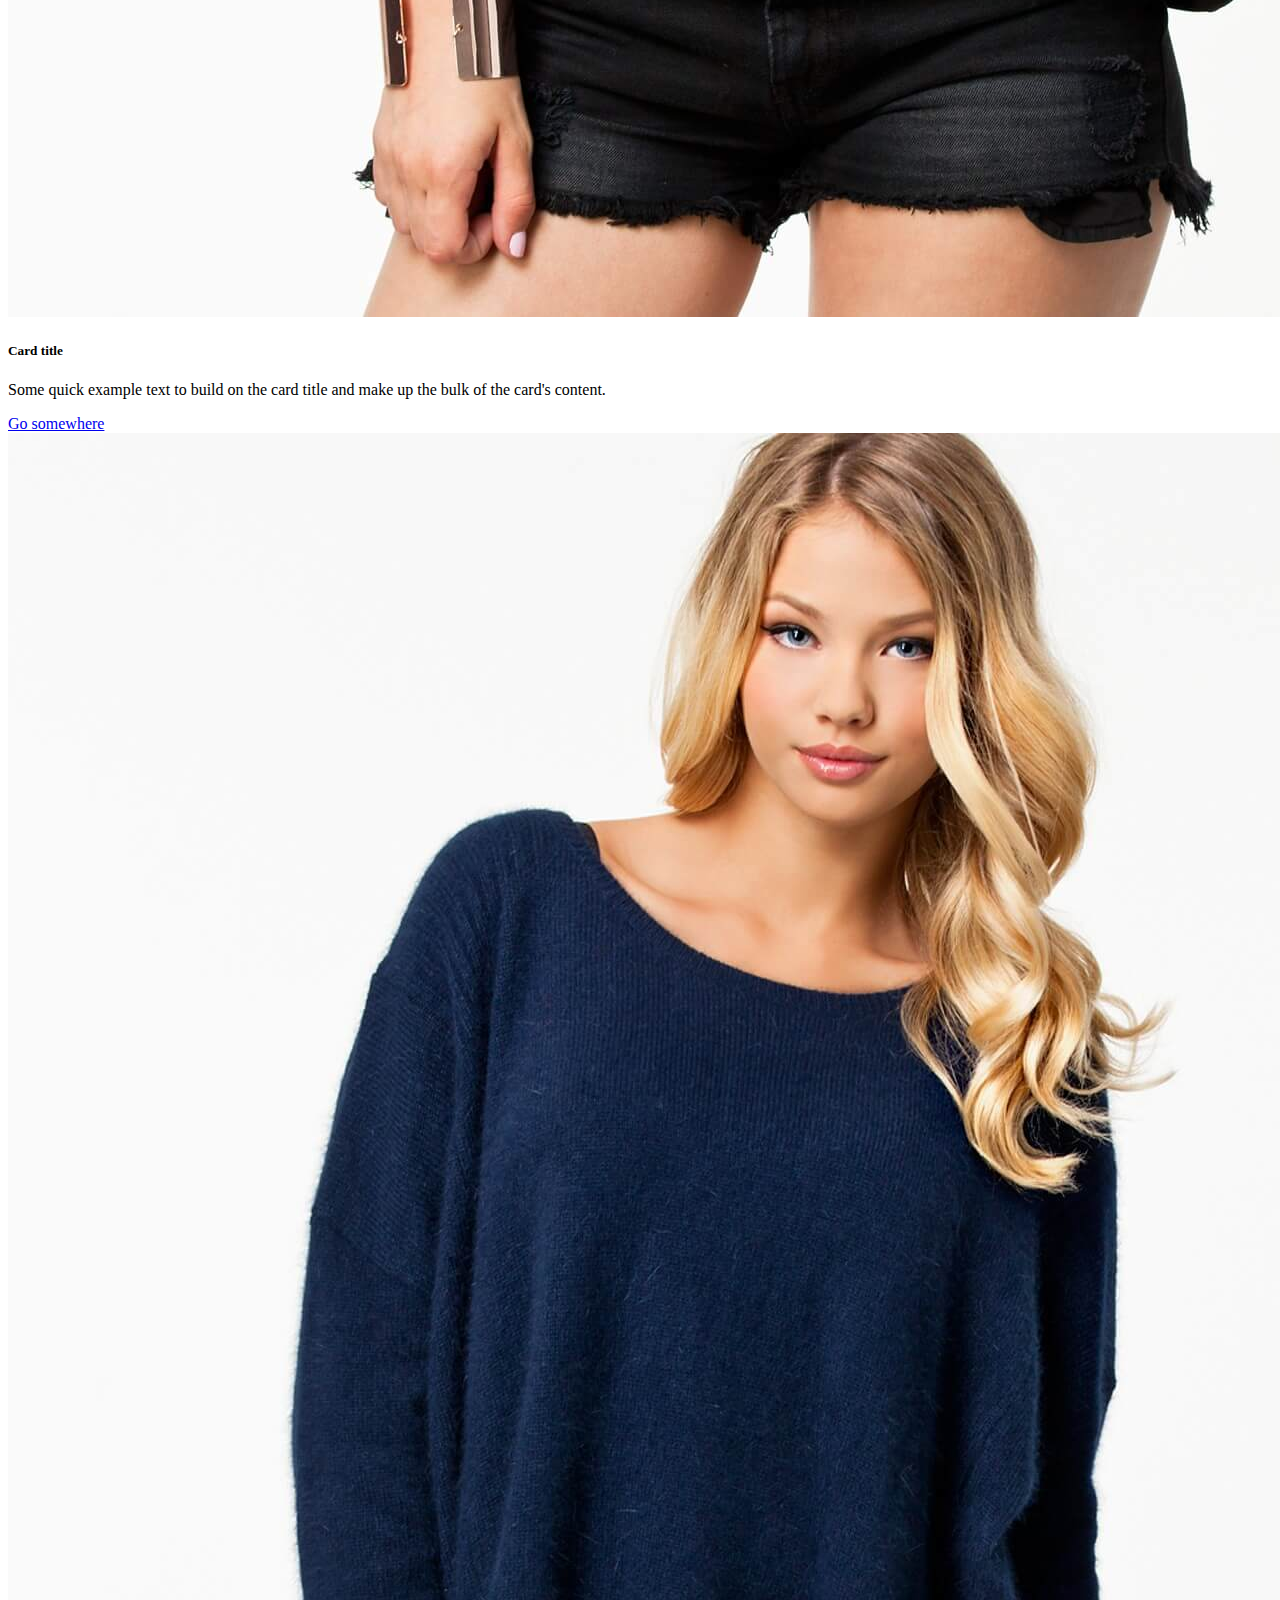
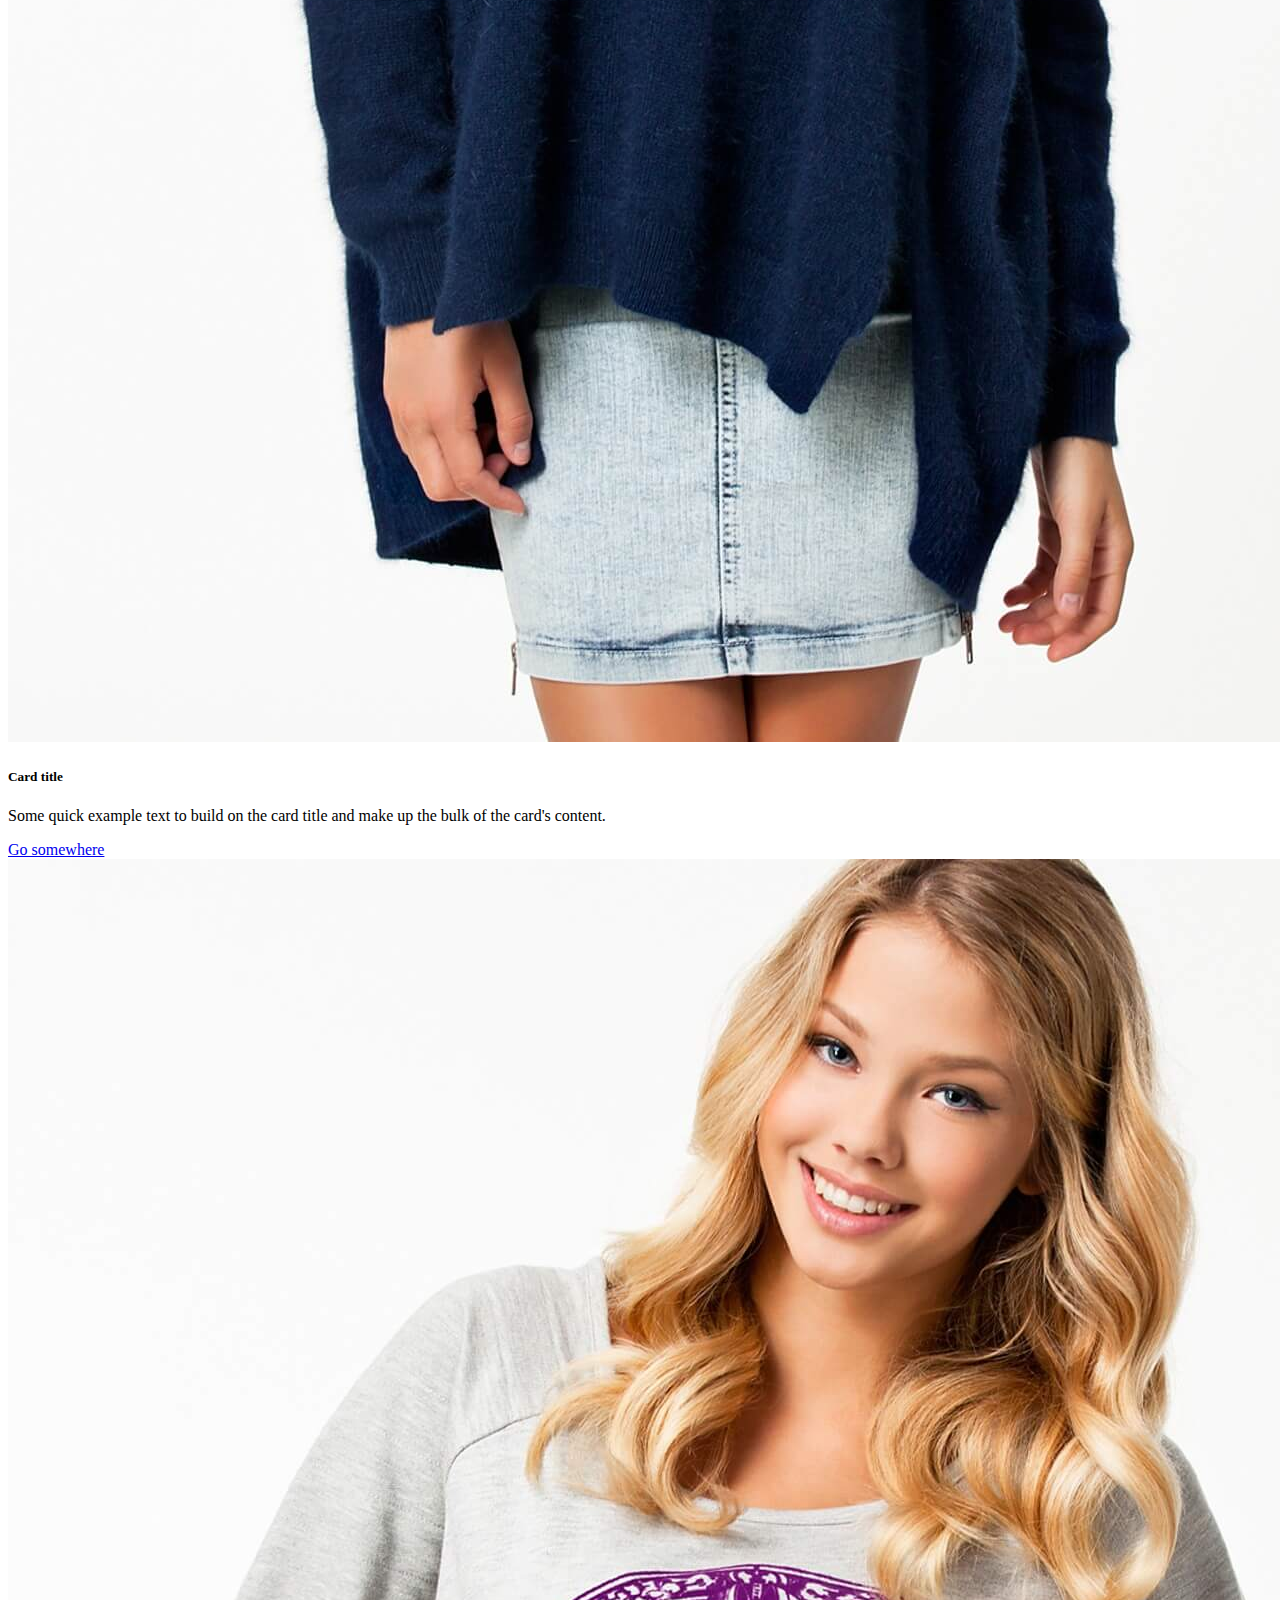
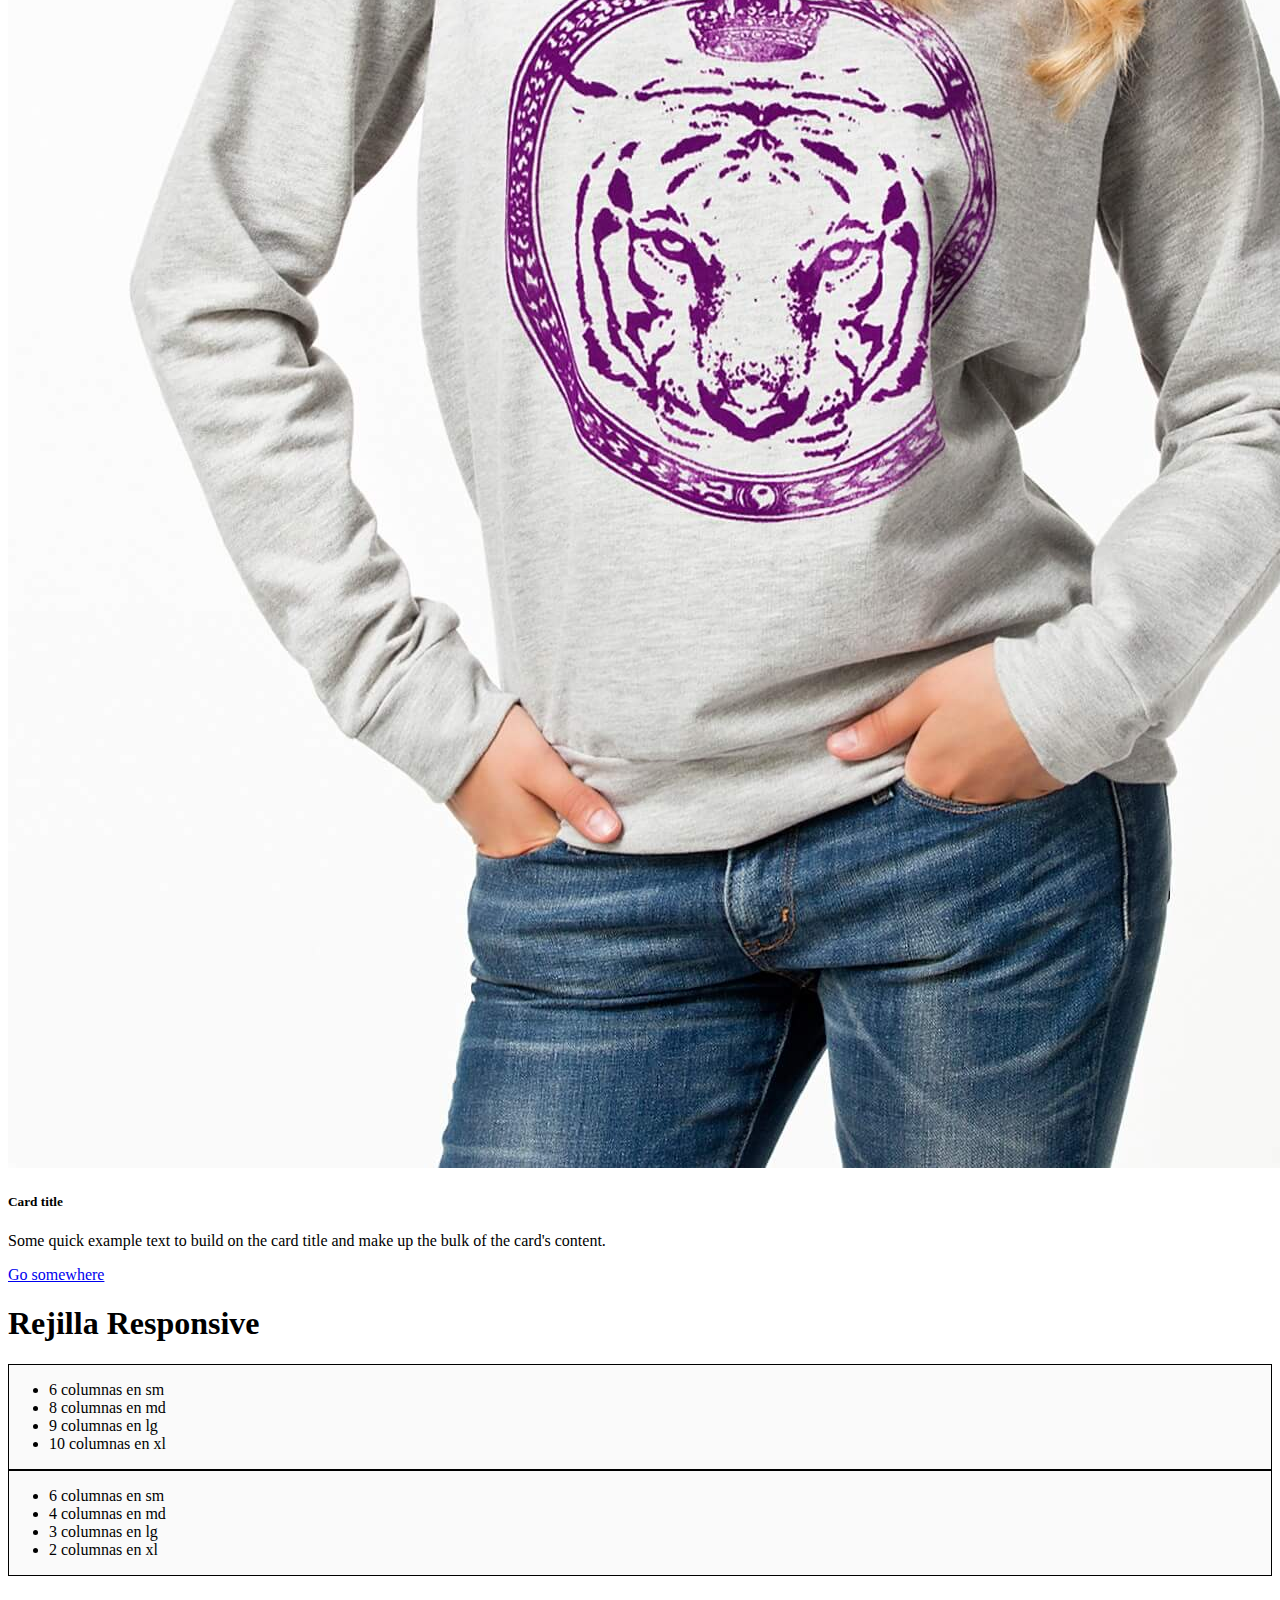
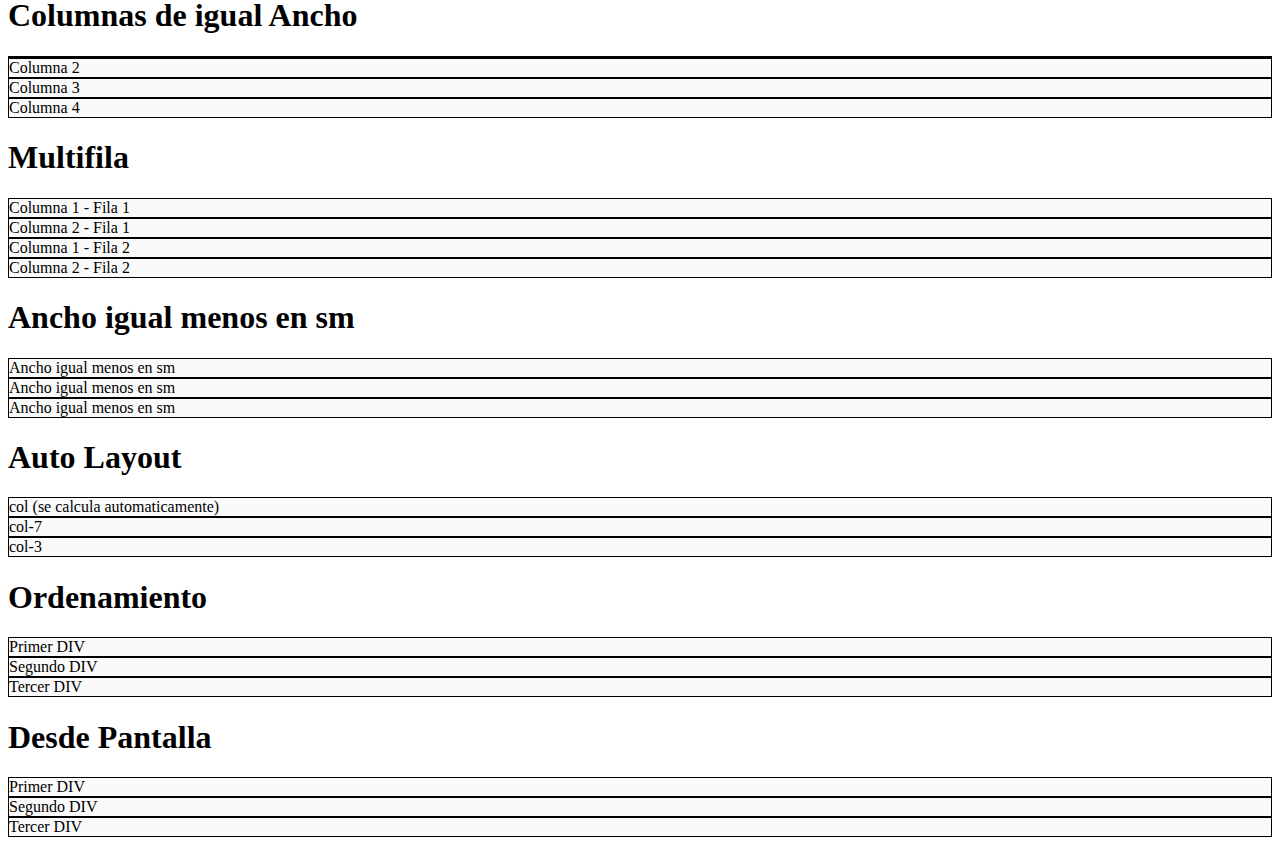
==== commit 318c8061: "Desde Pantalla" ====
--- a/7.Rejilla_Responsive/index.html
+++ b/7.Rejilla_Responsive/index.html
@@ -4,11 +4,10 @@
     <!-- Required meta tags -->
     <meta charset="utf-8">
     <meta name="viewport" content="width=device-width, initial-scale=1, shrink-to-fit=no">
-
+    <link rel="shortcut icon" href="#">
     <!-- Bootstrap CSS -->
     <link rel="stylesheet" href="https://cdn.jsdelivr.net/npm/bootstrap@4.6.1/dist/css/bootstrap.min.css" integrity="sha384-zCbKRCUGaJDkqS1kPbPd7TveP5iyJE0EjAuZQTgFLD2ylzuqKfdKlfG/eSrtxUkn" crossorigin="anonymous">
-    <!-- Custom CSS  -->
-    <link rel="stylesheet" href="css/styles.css">
+
     <title>Rejilla Responsive</title>
   </head>
 
@@ -40,21 +39,22 @@
                 </div>
             </div>
 
-            <div class="col-md"><div class="card">
+            <div class="col-md">
+                <div class="card">
                     <img src="../images/a-producto-3.jpeg" class="card-img-top" alt="...">
                     <div class="card-body">
                         <h5 class="card-title">Card title</h5>
                         <p class="card-text">Some quick example text to build on the card title and make up the bulk of the card's content.</p>
                         <a href="#" class="btn btn-primary">Go somewhere</a>
                     </div>
+                </div>
             </div>
 
-        </div>
+        </div><!-- .row -->
 
-    </div>
+    </div><!-- .container -->
 
     <h1 class="text-center mb-5">Rejilla Responsive</h1>
-    <!-- Rejilla Responsive -->
     <div class="container">
         <div class="row">
             <div class="col-sm-6 col-md-8 col-lg-9 col-xl-10" style="border: 1px solid #000; background: #FAFAFA;">
@@ -130,6 +130,18 @@
         </div>
     </div>
 
+    <!-- En este ejemplo indicamos que desde dispositivos con resolución sm para adelante tendran esa distribución de las columnas.  -->
+    <h1 class="text-center my-5 text-info">Desde Pantalla</h1>
+    <div class="container mb-5">
+        <div class="row text-center">
+            <div class="col-sm-6" style="border: 1px solid #000; background: #FAFAFA;">Primer DIV</div>
+            <div class="col-sm-4" style="border: 1px solid #000; background: #FAFAFA;">Segundo DIV</div>
+            <div class="col-sm-2" style="border: 1px solid #000; background: #FAFAFA;">Tercer DIV</div>
+        </div>
+    </div>
+
+
+
 
 
 
@@ -139,9 +151,7 @@
     <!-- Option 1: jQuery and Bootstrap Bundle (includes Popper) -->
     <script src="https://cdn.jsdelivr.net/npm/jquery@3.5.1/dist/jquery.slim.min.js" integrity="sha384-DfXdz2htPH0lsSSs5nCTpuj/zy4C+OGpamoFVy38MVBnE+IbbVYUew+OrCXaRkfj" crossorigin="anonymous"></script>
     <script src="https://cdn.jsdelivr.net/npm/bootstrap@4.6.1/dist/js/bootstrap.bundle.min.js" integrity="sha384-fQybjgWLrvvRgtW6bFlB7jaZrFsaBXjsOMm/tB9LTS58ONXgqbR9W8oWht/amnpF" crossorigin="anonymous"></script>
-    <!-- Custom JS -->
-    <script src="js/main.js"></script>
-
+  
     <!-- Option 2: Separate Popper and Bootstrap JS -->
     <!--
     <script src="https://cdn.jsdelivr.net/npm/jquery@3.5.1/dist/jquery.slim.min.js" integrity="sha384-DfXdz2htPH0lsSSs5nCTpuj/zy4C+OGpamoFVy38MVBnE+IbbVYUew+OrCXaRkfj" crossorigin="anonymous"></script>
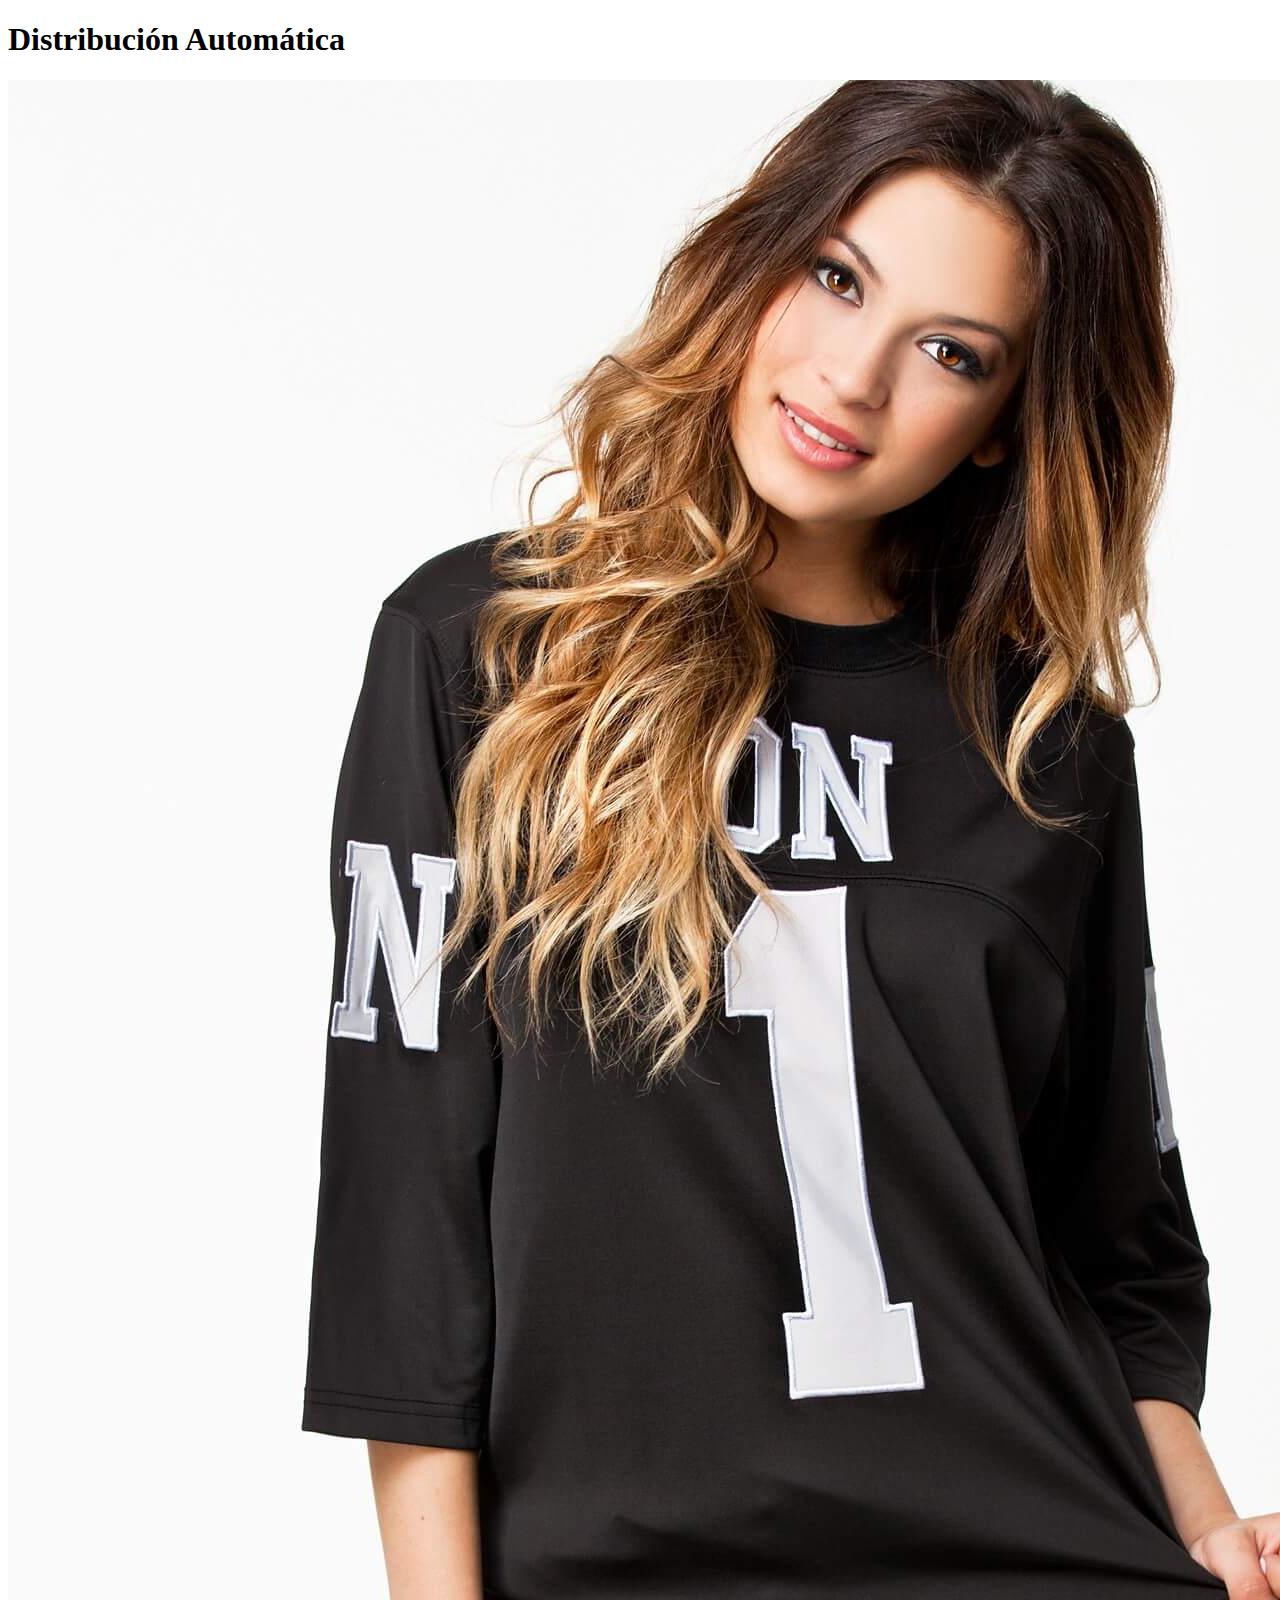
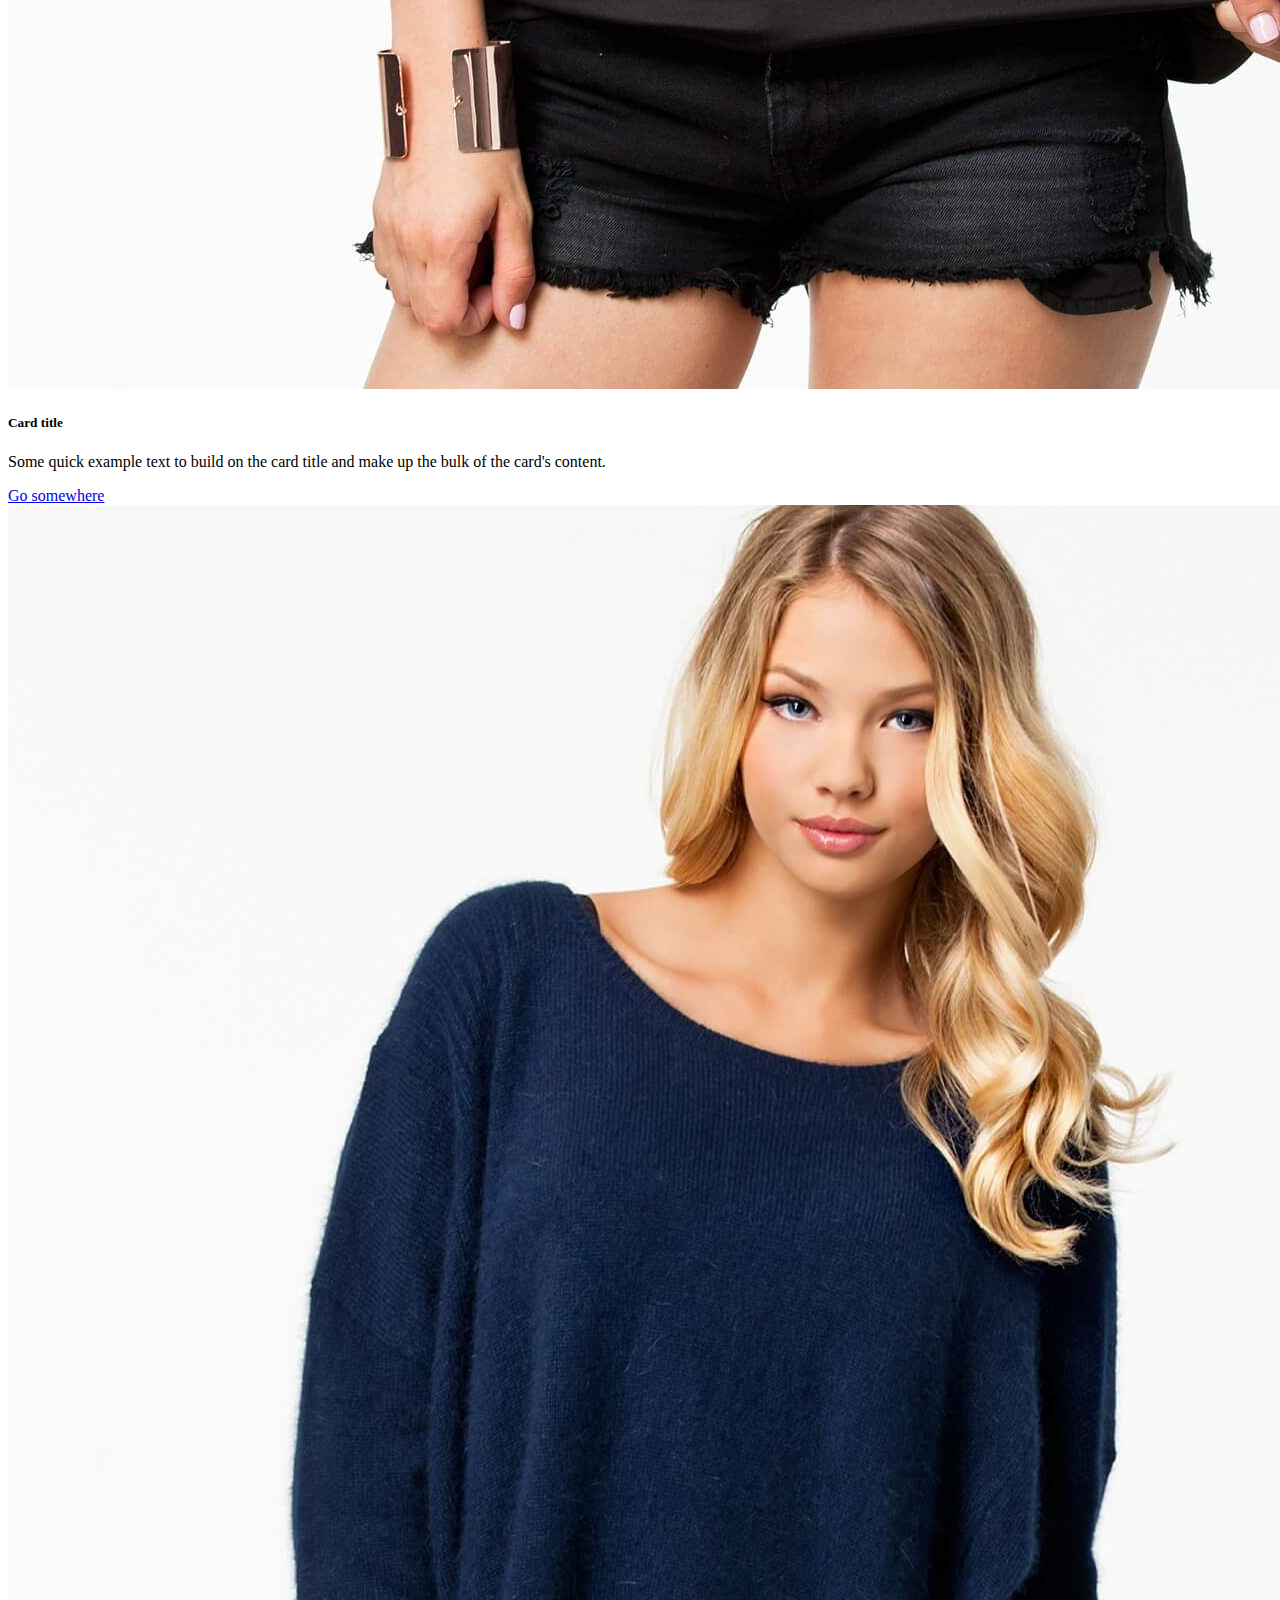
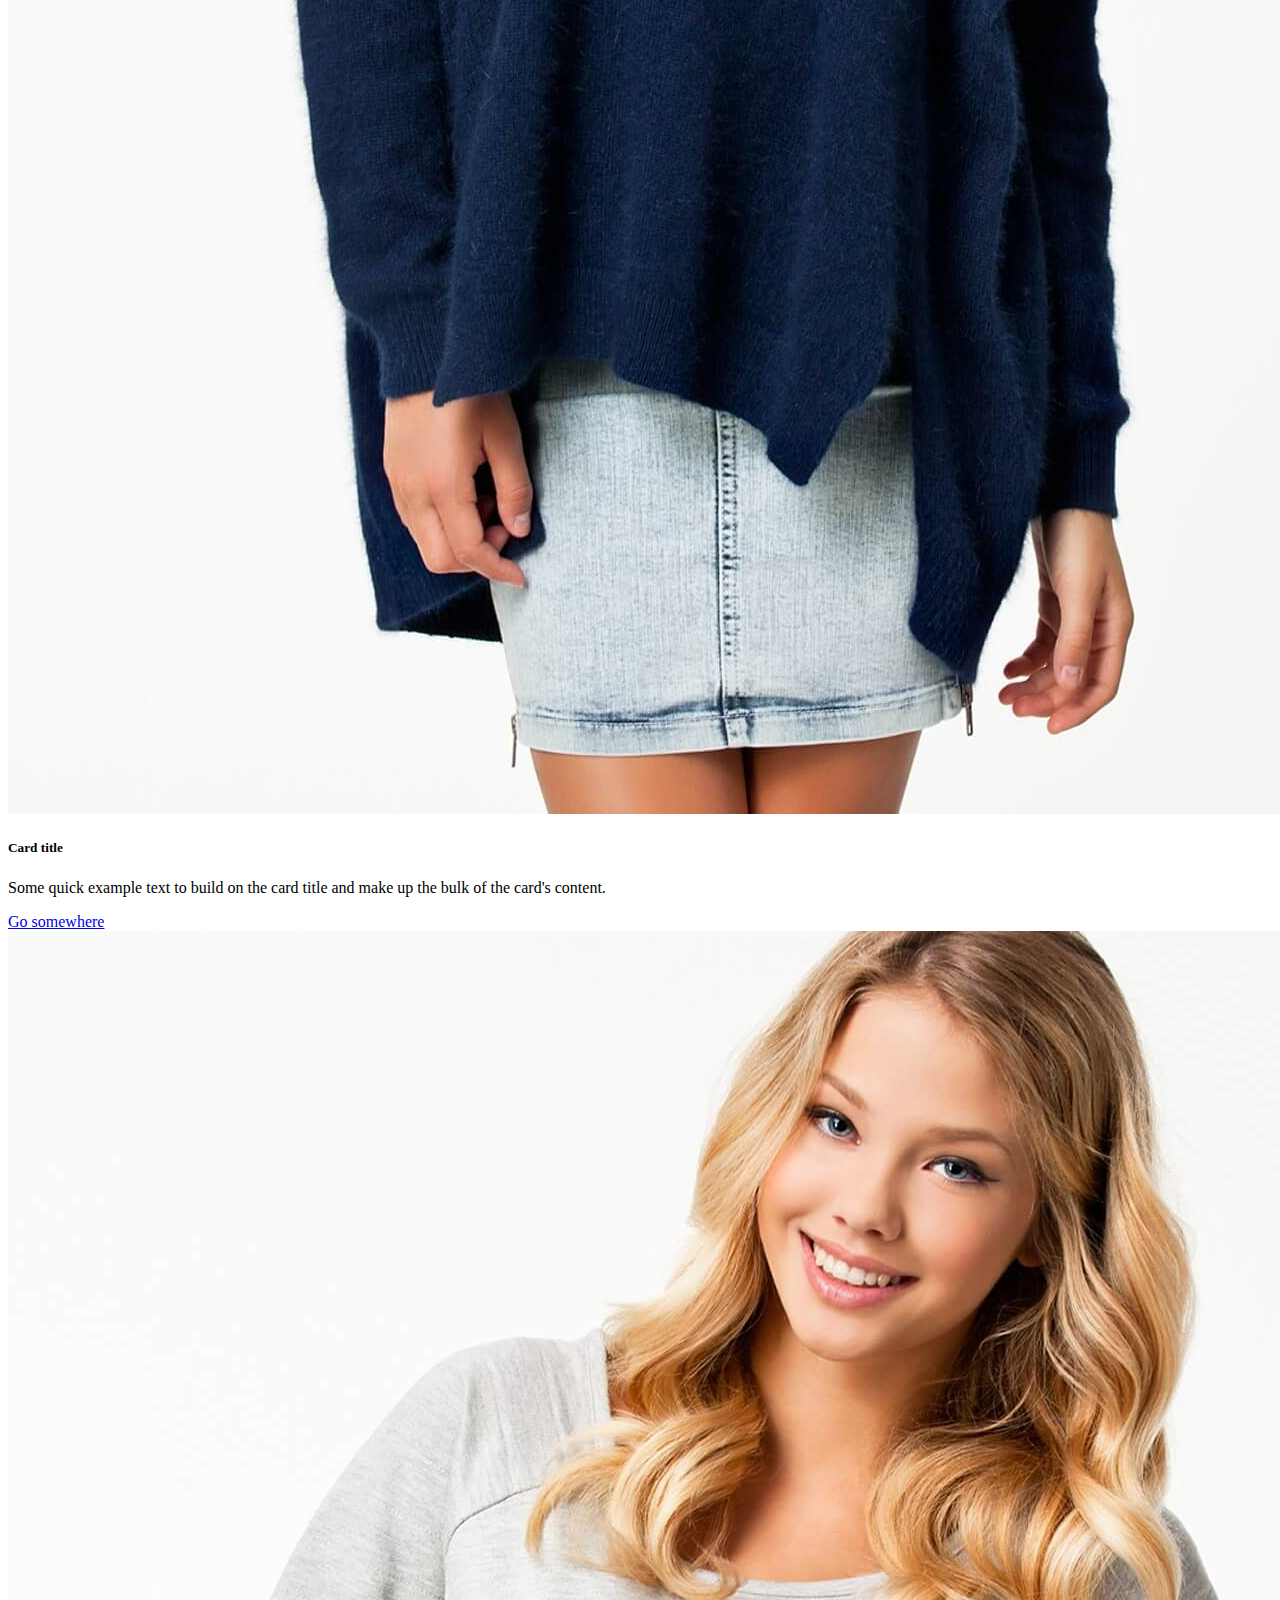
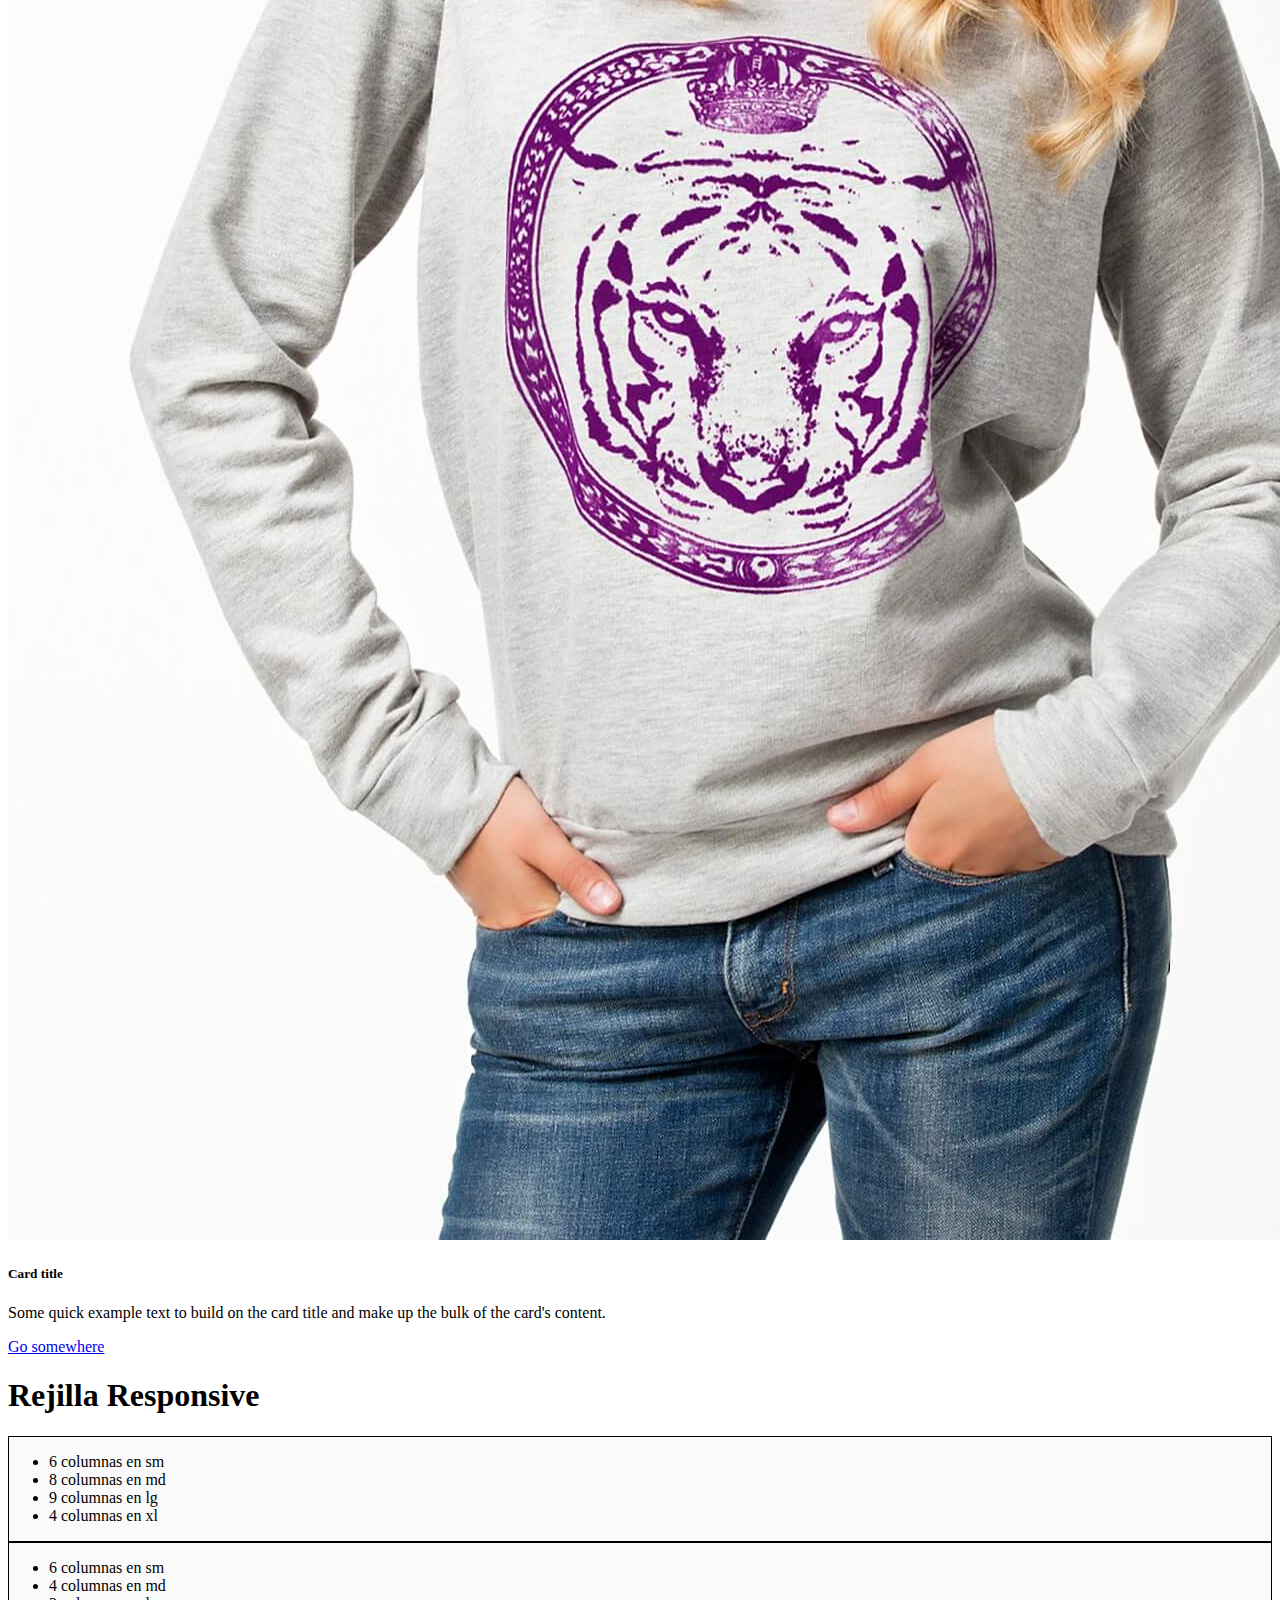
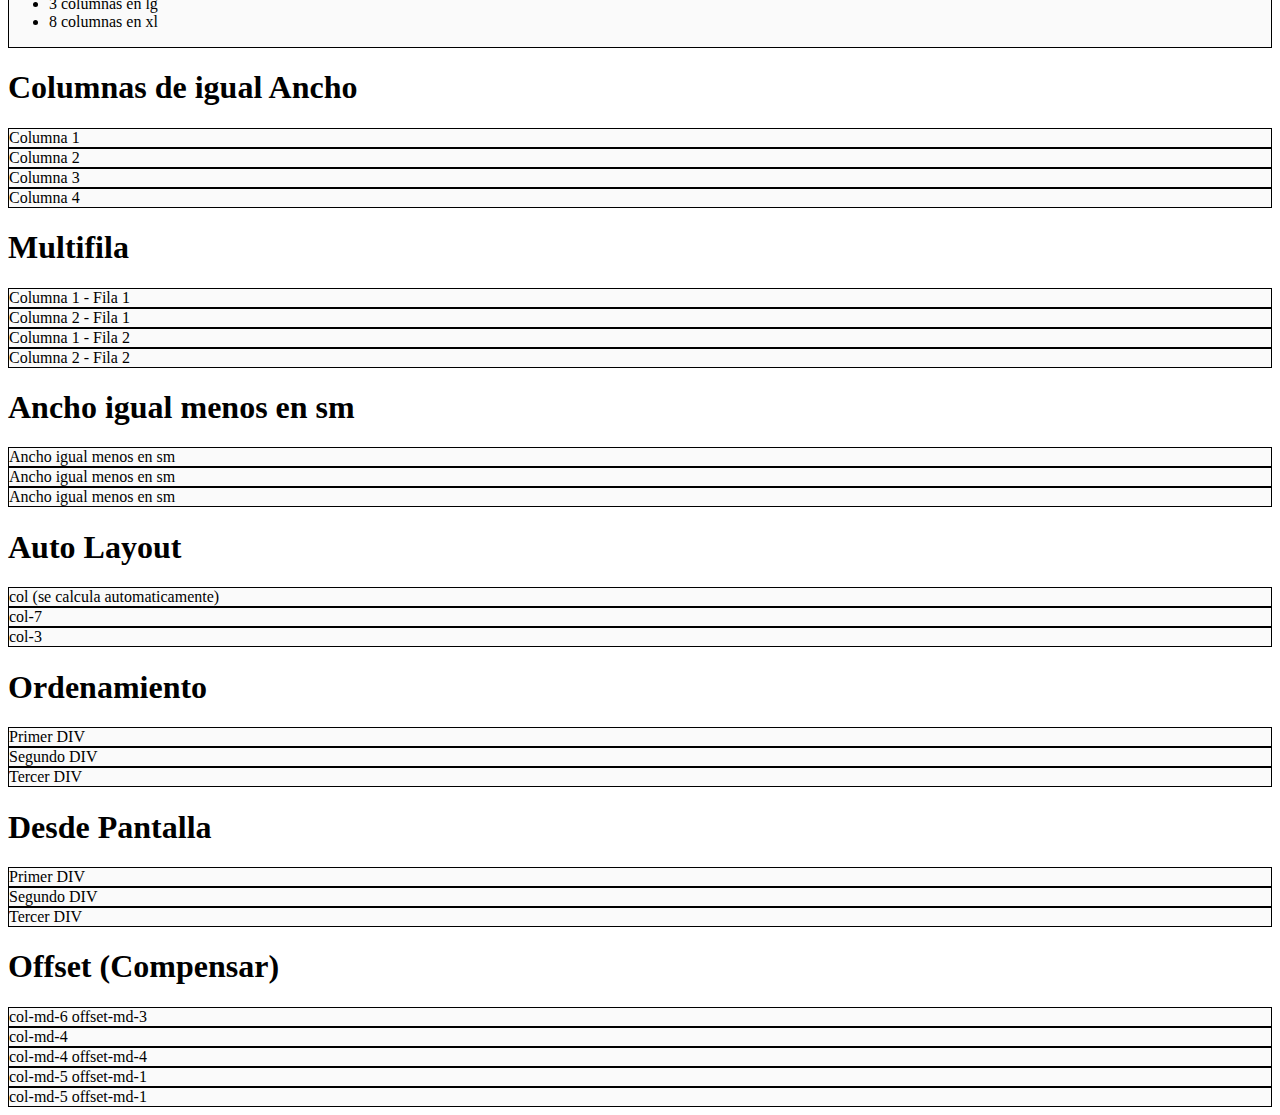
==== commit 9e0eb42c: "Offset (Compensar)" ====
--- a/7.Rejilla_Responsive/index.html
+++ b/7.Rejilla_Responsive/index.html
@@ -12,7 +12,7 @@
   </head>
 
   <body>
-
+    <h1 class="text-center mb-5 text-danger">Distribución Automática</h1>
     <div class="container mt-5 text-center mb-5">
 
         <div class="row">
@@ -54,43 +54,40 @@
 
     </div><!-- .container -->
 
-    <h1 class="text-center mb-5">Rejilla Responsive</h1>
+    <h1 class="text-center mb-5 text-primary">Rejilla Responsive</h1>
     <div class="container">
         <div class="row">
-            <div class="col-sm-6 col-md-8 col-lg-9 col-xl-10" style="border: 1px solid #000; background: #FAFAFA;">
+            <div class="col-sm-6 col-md-8 col-lg-9 col-xl-4 text-center" style="border: 1px solid #000; background: #FAFAFA;">
                 <ul>
                     <li>6 columnas en sm</li>
                     <li>8 columnas en md</li>
                     <li>9 columnas en lg</li>
-                    <li>10 columnas en xl</li>
+                    <li>4 columnas en xl</li>
                 </ul>
 			</div>
 
-			<div class="col-sm-6 col-md-4 col-lg-3 col-xl-2" style="border: 1px solid #000; background: #FAFAFA;">
+			<div class="col-sm-6 col-md-4 col-lg-3 col-xl-8 text-center" style="border: 1px solid #000; background: #FAFAFA;">
                 <ul>
                     <li>6 columnas en sm</li>
                     <li>4 columnas en md</li>
                     <li>3 columnas en lg</li>
-                    <li>2 columnas en xl</li>
+                    <li>8 columnas en xl</li>
                 </ul>
             </div>
         </div><!-- .row -->
     </div><!-- .container -->
 
-    <h1 class="text-center my-5">Columnas de igual Ancho</h1>
+    <h1 class="text-center my-5 text-success">Columnas de igual Ancho</h1>
     <div class="container">
         <div class="row text-center">
-            <div class="col" style="border: 1px solid #000; background: #FAFAFA;">
-               
-            </div><!-- col -->
-
+            <div class="col" style="border: 1px solid #000; background: #FAFAFA;">Columna 1</div><!-- col -->
             <div class="col" style="border: 1px solid #000; background: #FAFAFA;">Columna 2</div>
             <div class="col" style="border: 1px solid #000; background: #FAFAFA;">Columna 3</div>
             <div class="col" style="border: 1px solid #000; background: #FAFAFA;">Columna 4</div>
         </div>
     </div>
 
-    <h1 class="text-center my-5">Multifila</h1>
+    <h1 class="text-center my-5 text-warning">Multifila</h1>
     <div class="container mb-5">
         <div class="row text-center">
             <div class="col" style="border: 1px solid #000; background: #FAFAFA;">Columna 1 - Fila 1</div>
@@ -140,6 +137,28 @@
         </div>
     </div>
 
+    <!-- Recorre 3 columnas a la derecha -->
+    <h1 class="text-center my-5 text-warning">Offset (Compensar)</h1>
+    <div class="container mb-5">
+        <div class="row">
+            <div class="col-md-6 offset-md-3" style="border: 1px solid #000; background: #FAFAFA;">col-md-6 offset-md-3</div>
+        </div>
+    </div>
+
+    <div class="container mb-5">
+        <div class="row">
+            <div class="col-md-4" style="border: 1px solid #000; background: #FAFAFA;">col-md-4</div>
+            <div class="col-md-4 offset-md-4" style="border: 1px solid #000; background: #FAFAFA;">col-md-4 offset-md-4</div>
+        </div>
+    </div>
+
+    <div class="container mb-5">
+        <div class="row text-center">
+            <div class="col-md-5 offset-md-1" style="border: 1px solid #000; background: #FAFAFA;">col-md-5 offset-md-1</div>
+            <div class="col-md-5 offset-md-1" style="border: 1px solid #000; background: #FAFAFA;">col-md-5 offset-md-1</div>
+        </div>
+    </div>
+
 
 
 
